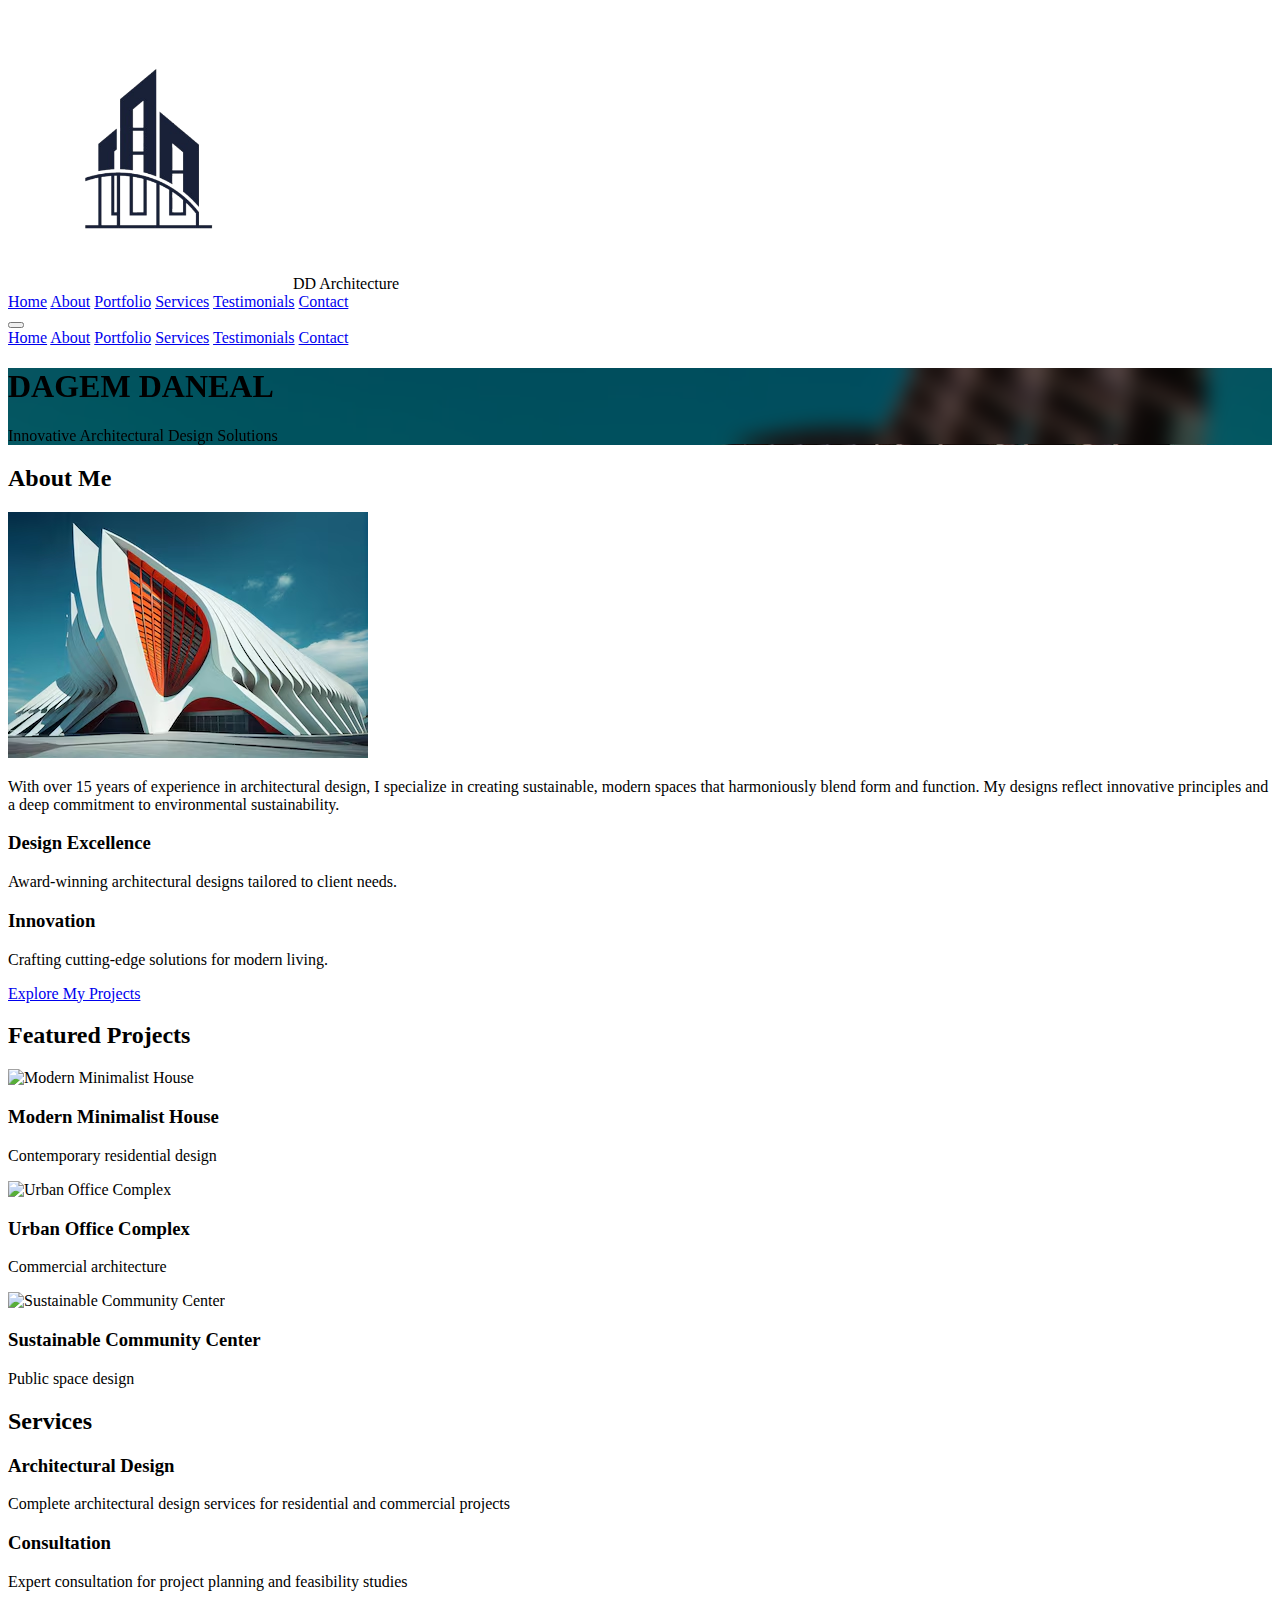
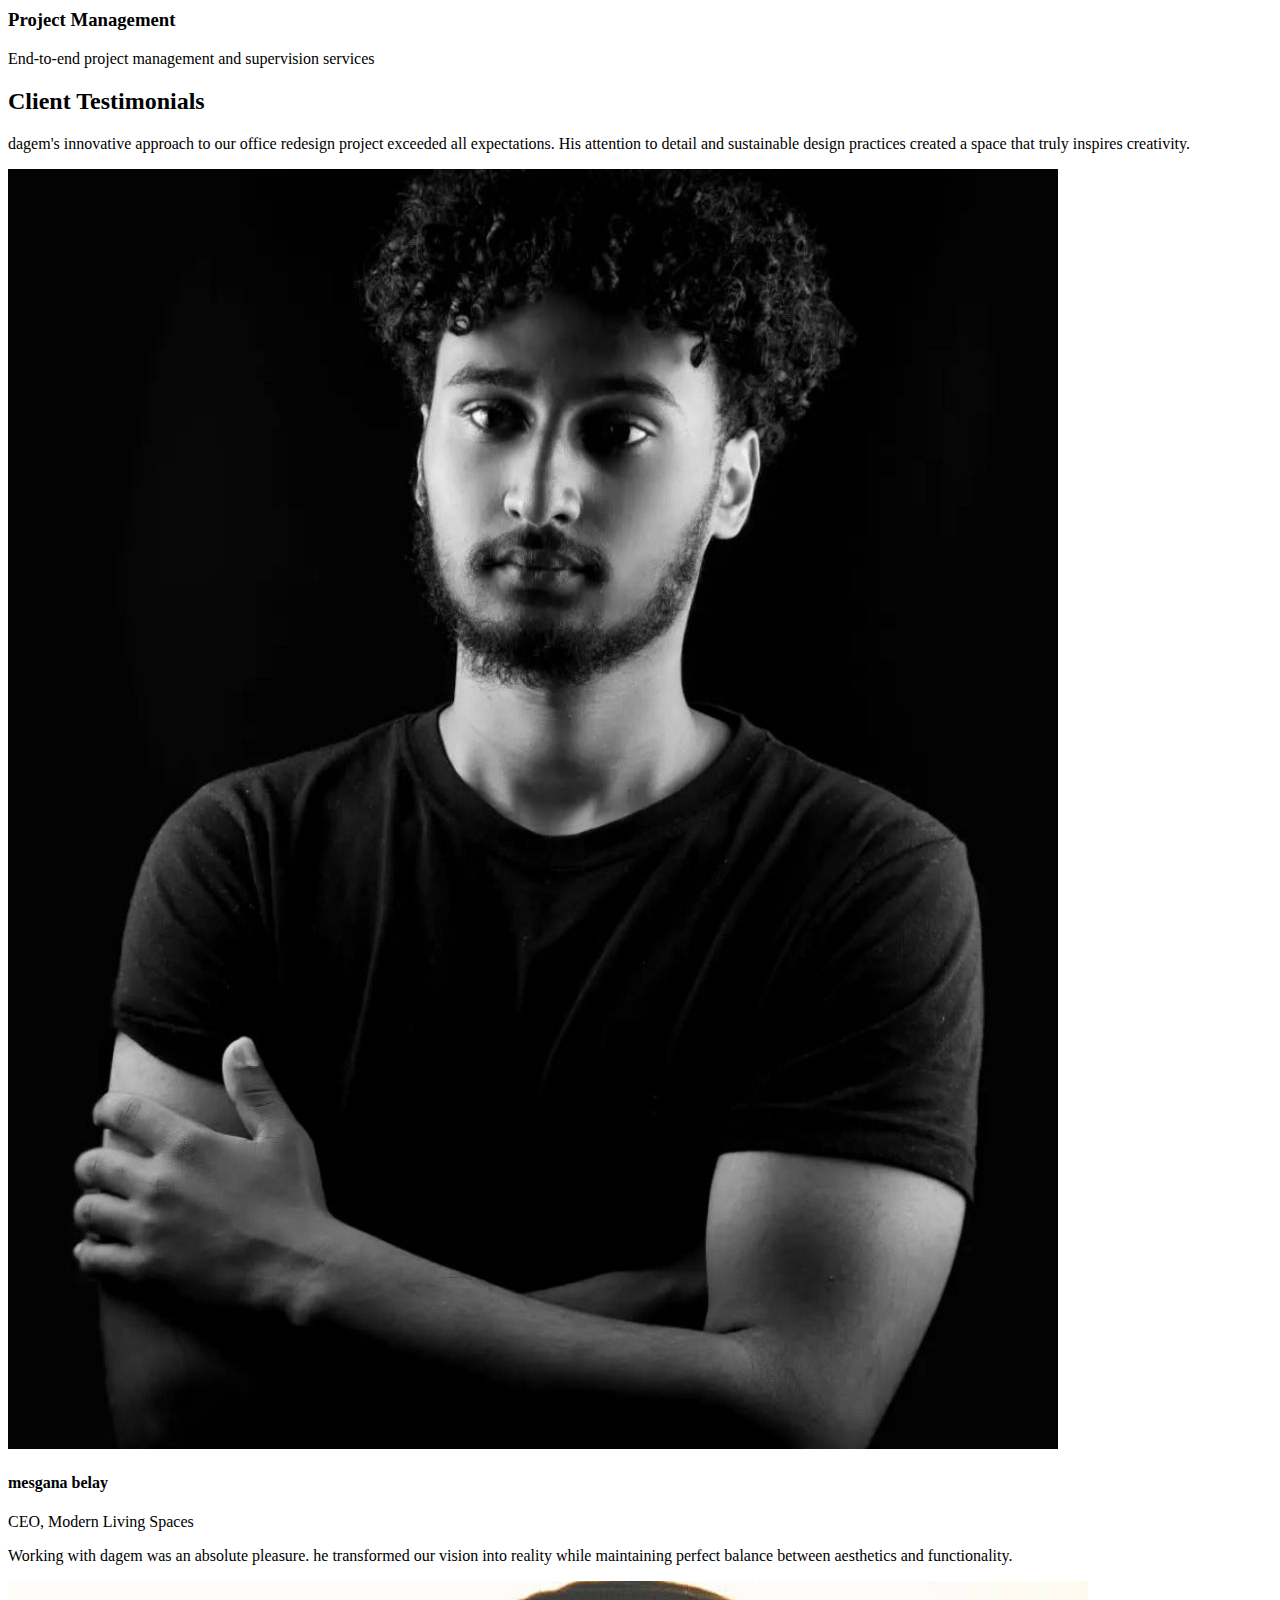
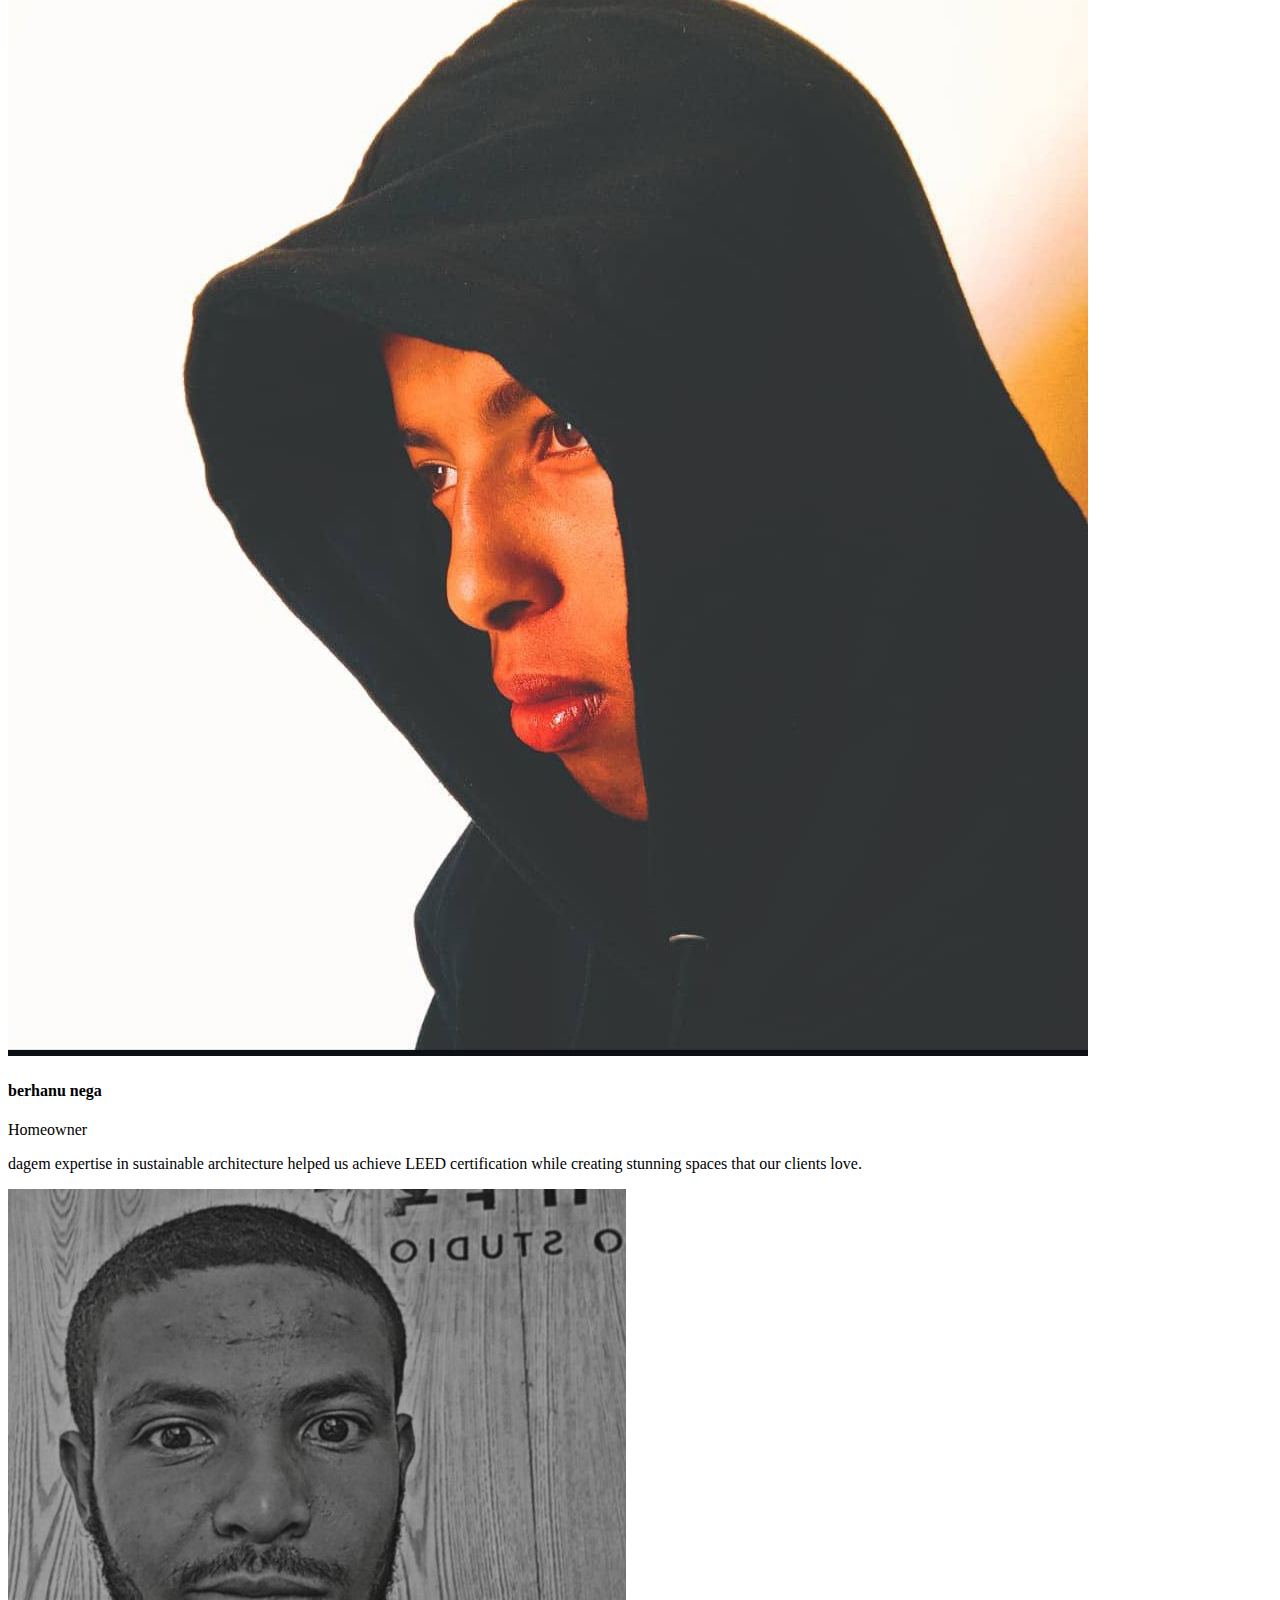
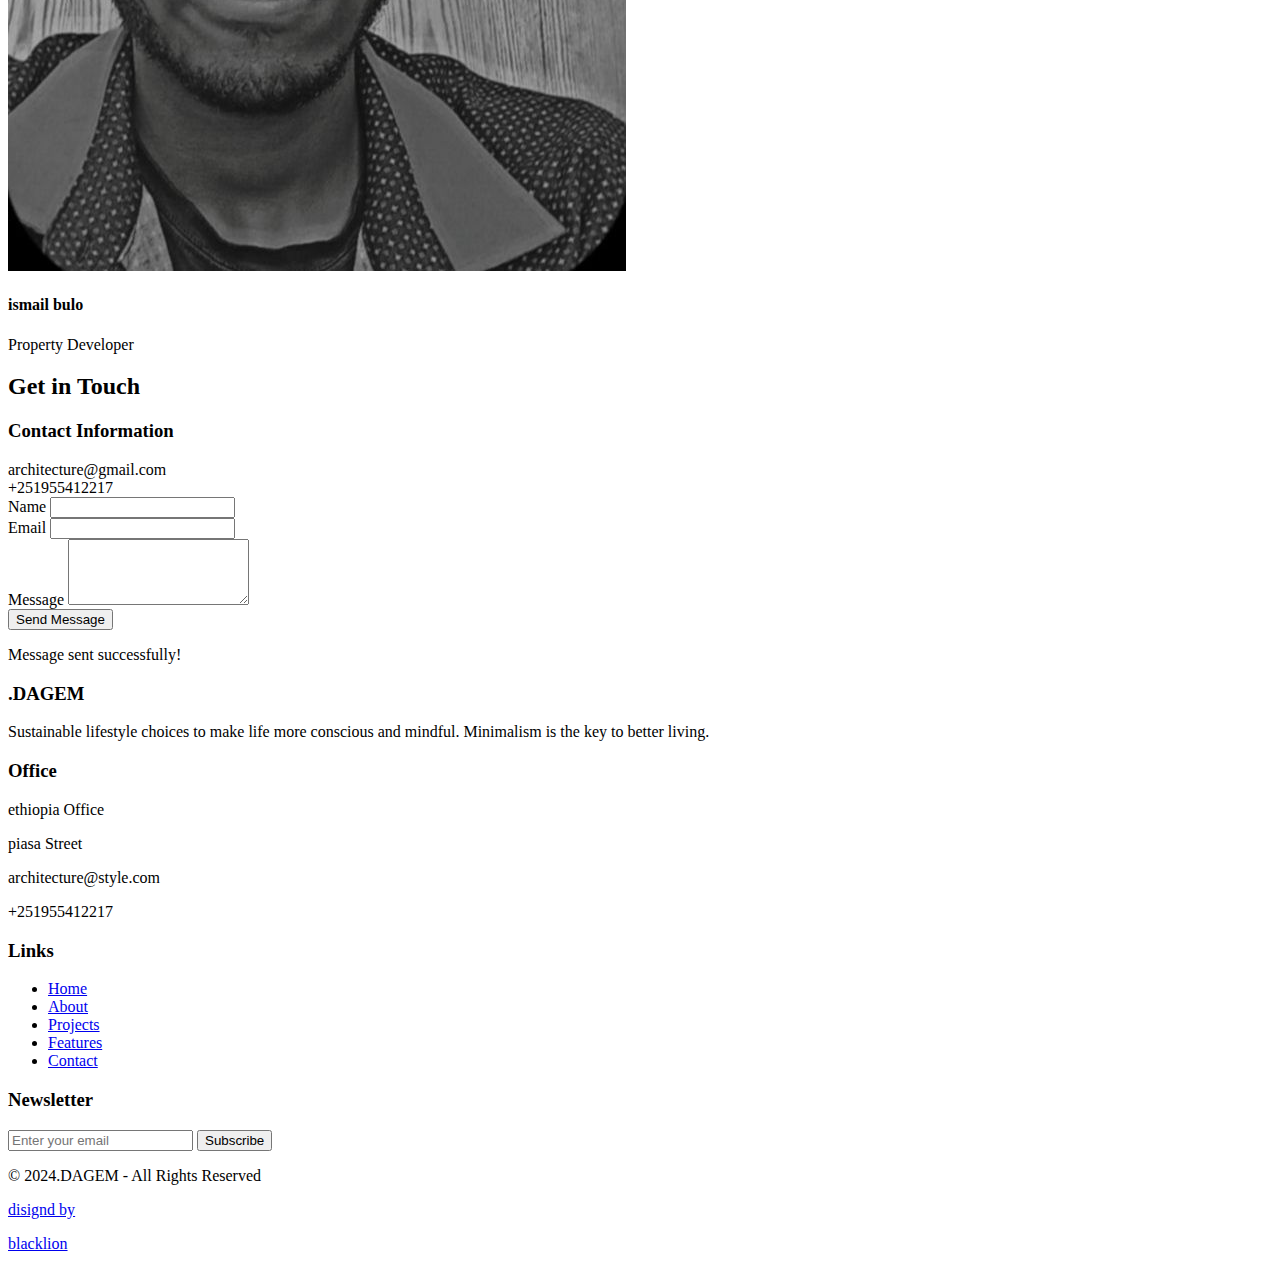
==== index.html @ 6b324851 "Update index.html" ====
<!DOCTYPE html>
<html lang="en">
<head>
    <meta charset="UTF-8">
    <meta name="viewport" content="width=device-width, initial-scale=1.0">
    <title>DAGEM DANEAL- Innovative Architectural Design Solutions</title>
    <meta name="description" content="Award-winning architect DAGEM DANEAL specializes in sustainable, modern architectural designs. Explore our portfolio of residential and commercial projects.">
    <meta name="keywords" content="architecture, architectural design, sustainable architecture, modern design, residential architecture, commercial architecture">
    <meta property="og:title" content="DAGEM DANEAL Architecture">
    <meta property="og:description" content="Innovative architectural design solutions for modern living and working spaces.">
    <meta property="og:type" content="website">
    <link href="https://unpkg.com/tailwindcss@^2/dist/tailwind.min.css" rel="stylesheet">
    <script src="https://unpkg.com/lucide@latest"></script>
       <style>
        html {
            scroll-behavior: smooth;
        }
        .navbar {
            transition: background-color 0.3s ease;
        }
        .navbar.scrolled {
            background-color: white;
            box-shadow: 0 2px 4px rgba(0, 0, 0, 0.1);
        }
        .hero-overlay {
            background: rgba(0, 0, 0, 0.5);
            backdrop-filter: blur(10px);
        }
    </style>
</head>
<body>
    <!-- Navigation -->
    <nav class="navbar fixed w-full z-50 bg-gray-900 text-white transition-all">
        <div class="max-w-7xl mx-auto px-4 sm:px-6 lg:px-8 flex justify-between items-center h-16">
            <!-- Logo -->
            <div class="flex items-center space-x-2">
                <img src="./image/download.png" alt="Logo" class="h-12">
                <span class="text-xl font-bold">DD Architecture</span>
            </div>
            <!-- Desktop Navigation -->
            <div class="hidden md:flex space-x-6">
                <a href="#home" class="hover:text-blue-400">Home</a>
                <a href="#about" class="hover:text-blue-400">About</a>
                <a href="#portfolio" class="hover:text-blue-400">Portfolio</a>
                <a href="#services" class="hover:text-blue-400">Services</a>
                <a href="#testimonials" class="hover:text-blue-400">Testimonials</a>
                <a href="#contact" class="hover:text-blue-400">Contact</a>
            </div>
            <!-- Mobile Menu Button -->
            <button id="mobile-menu-button" class="md:hidden">
                <i data-lucide="menu" class="w-6 h-6"></i>
            </button>
        </div>
        <!-- Mobile Menu -->
        <div id="mobile-menu" class="hidden md:hidden bg-gray-900 text-white space-y-4">
            <a href="#home" class="block px-4 py-2 hover:bg-gray-700">Home</a>
            <a href="#about" class="block px-4 py-2 hover:bg-gray-700">About</a>
            <a href="#portfolio" class="block px-4 py-2 hover:bg-gray-700">Portfolio</a>
            <a href="#services" class="block px-4 py-2 hover:bg-gray-700">Services</a>
            <a href="#testimonials" class="block px-4 py-2 hover:bg-gray-700">Testimonials</a>
            <a href="#contact" class="block px-4 py-2 hover:bg-gray-700">Contact</a>
        </div>
    </nav>

    <!-- Hero Section -->
    <header id="home" class="h-screen bg-cover bg-center flex items-center justify-center" style="background-image: url('./image/1.jpg')">
        <div class="hero-overlay text-white p-8 rounded-lg">
            <h1 class="text-5xl font-bold mb-4">DAGEM DANEAL</h1>
            <p class="text-xl">Innovative Architectural Design Solutions</p>
        </div>
    </header>

    <!-- About Section -->
<section id="about" class="py-20 px-4 md:px-8 bg-gradient-to-r from-indigo-50 via-blue-50 to-white">
    <div class="max-w-6xl mx-auto">
      <h2 class="text-4xl font-extrabold text-gray-800 mb-12 text-center">About Me</h2>
      <div class="grid md:grid-cols-2 gap-12 items-center">
        <!-- Image with Animation -->
        <img 
          src="./image/img.avif" 
          alt="Architect portrait" 
          class="rounded-lg shadow-lg transform transition duration-500 hover:scale-105">
        <!-- Text Content -->
        <div class="space-y-6">
          <p class="text-lg text-gray-700 leading-relaxed">
            With over <span class="font-bold text-blue-600">15 years of experience</span> in architectural design, I specialize in creating <span class="italic">sustainable</span>, modern spaces that harmoniously blend form and function. My designs reflect innovative principles and a deep commitment to environmental sustainability.
          </p>
          <div class="grid grid-cols-2 gap-6">
            <!-- Feature Card 1 -->
            <div class="p-6 bg-white rounded-lg shadow-lg transform transition duration-500 hover:shadow-2xl">
              <i data-lucide="pen-tool" class="w-8 h-8 text-blue-600 mb-3"></i>
              <h3 class="text-lg font-semibold text-gray-800">Design Excellence</h3>
              <p class="text-sm text-gray-600 mt-2">Award-winning architectural designs tailored to client needs.</p>
            </div>
            <!-- Feature Card 2 -->
            <div class="p-6 bg-white rounded-lg shadow-lg transform transition duration-500 hover:shadow-2xl">
              <i data-lucide="compass" class="w-8 h-8 text-blue-600 mb-3"></i>
              <h3 class="text-lg font-semibold text-gray-800">Innovation</h3>
              <p class="text-sm text-gray-600 mt-2">Crafting cutting-edge solutions for modern living.</p>
            </div>
          </div>
          <!-- Call-to-action -->
          <a href="#portfolio" class="mt-6 inline-block bg-blue-600 text-white px-6 py-3 rounded-full shadow-lg hover:bg-blue-700 hover:shadow-xl transition">
            Explore My Projects
          </a>
        </div>
      </div>
    </div>
  </section>
  
    <!-- Portfolio Section -->
    <section id="portfolio" class="py-20 px-4 md:px-8">
        <div class="max-w-6xl mx-auto">
            <h2 class="text-4xl font-bold mb-12 text-center">Featured Projects</h2>
            <div class="grid md:grid-cols-2 lg:grid-cols-3 gap-8">
                <div class="project-card relative overflow-hidden rounded-lg shadow-lg">
                    <img src="https://images.unsplash.com/photo-1600585154340-be6161a56a0c?ixlib=rb-1.2.1&auto=format&fit=crop&w=1350&q=80"
                        alt="Modern Minimalist House" class="w-full h-64 object-cover">
                    <div class="absolute inset-0 bg-gradient-to-t from-black/70 to-transparent flex items-end">
                        <div class="p-6 text-white">
                            <h3 class="text-xl font-semibold mb-2">Modern Minimalist House</h3>
                            <p class="text-sm">Contemporary residential design</p>
                        </div>
                    </div>
                </div>
                <div class="project-card relative overflow-hidden rounded-lg shadow-lg">
                    <img src="https://images.unsplash.com/photo-1577495508048-b635879837f1?ixlib=rb-1.2.1&auto=format&fit=crop&w=1350&q=80"
                        alt="Urban Office Complex" class="w-full h-64 object-cover">
                    <div class="absolute inset-0 bg-gradient-to-t from-black/70 to-transparent flex items-end">
                        <div class="p-6 text-white">
                            <h3 class="text-xl font-semibold mb-2">Urban Office Complex</h3>
                            <p class="text-sm">Commercial architecture</p>
                        </div>
                    </div>
                </div>
                <div class="project-card relative overflow-hidden rounded-lg shadow-lg">
                    <img src="https://images.unsplash.com/photo-1600607687939-ce8a6c25118c?ixlib=rb-1.2.1&auto=format&fit=crop&w=1350&q=80"
                        alt="Sustainable Community Center" class="w-full h-64 object-cover">
                    <div class="absolute inset-0 bg-gradient-to-t from-black/70 to-transparent flex items-end">
                        <div class="p-6 text-white">
                            <h3 class="text-xl font-semibold mb-2">Sustainable Community Center</h3>
                            <p class="text-sm">Public space design</p>
                        </div>
                    </div>
                </div>
            </div>
        </div>
    </section>

    <!-- Services Section -->
    <section id="services" class="py-20 px-4 md:px-8 bg-gray-50">
        <div class="max-w-6xl mx-auto">
            <h2 class="text-4xl font-bold mb-12 text-center">Services</h2>
            <div class="grid md:grid-cols-3 gap-8">
                <div class="p-6 bg-white rounded-lg shadow-lg text-center hover:shadow-xl transition-shadow">
                    <i data-lucide="building-2" class="w-12 h-12 mx-auto text-blue-600 mb-4"></i>
                    <h3 class="text-xl font-semibold mb-3">Architectural Design</h3>
                    <p class="text-gray-600">Complete architectural design services for residential and commercial projects</p>
                </div>
                <div class="p-6 bg-white rounded-lg shadow-lg text-center hover:shadow-xl transition-shadow">
                    <i data-lucide="users" class="w-12 h-12 mx-auto text-blue-600 mb-4"></i>
                    <h3 class="text-xl font-semibold mb-3">Consultation</h3>
                    <p class="text-gray-600">Expert consultation for project planning and feasibility studies</p>
                </div>
                <div class="p-6 bg-white rounded-lg shadow-lg text-center hover:shadow-xl transition-shadow">
                    <i data-lucide="message-square" class="w-12 h-12 mx-auto text-blue-600 mb-4"></i>
                    <h3 class="text-xl font-semibold mb-3">Project Management</h3>
                    <p class="text-gray-600">End-to-end project management and supervision services</p>
                </div>
            </div>
        </div>
    </section>

    <!-- Testimonials Section -->
    <section id="testimonials" class="py-20 px-4 md:px-8">
        <div class="max-w-6xl mx-auto">
            <h2 class="text-4xl font-bold mb-12 text-center">Client Testimonials</h2>
            <div class="grid md:grid-cols-3 gap-8">
                <div class="bg-white p-6 rounded-lg shadow-lg">
                    <i data-lucide="quote" class="w-10 h-10 text-blue-600 mb-4"></i>
                    <p class="text-gray-600 mb-6">dagem's innovative approach to our office redesign project exceeded all expectations. His attention to detail and sustainable design practices created a space that truly inspires creativity.</p>
                    <div class="flex items-center">
                        <img src="./image/mg (1).jpg"
                            alt="John Smith" class="w-12 h-12 rounded-full mr-4">
                        <div>
                            <h4 class="font-semibold">mesgana belay</h4>
                            <p class="text-sm text-gray-600">CEO, Modern Living Spaces</p>
                        </div>
                    </div>
                </div>
                <div class="bg-white p-6 rounded-lg shadow-lg">
                    <i data-lucide="quote" class="w-10 h-10 text-blue-600 mb-4"></i>
                    <p class="text-gray-600 mb-6">Working with dagem was an absolute pleasure. he transformed our vision into reality while maintaining perfect balance between aesthetics and functionality.</p>
                    <div class="flex items-center">
                        <img src="./image/mg (3).jpg"
                            alt="Emma Davis" class="w-12 h-12 rounded-full mr-4">
                        <div>
                            <h4 class="font-semibold">berhanu nega</h4>
                            <p class="text-sm text-gray-600">Homeowner</p>
                        </div>
                    </div>
                </div>
                <div class="bg-white p-6 rounded-lg shadow-lg">
                    <i data-lucide="quote" class="w-10 h-10 text-blue-600 mb-4"></i>
                    <p class="text-gray-600 mb-6">dagem expertise in sustainable architecture helped us achieve LEED certification while creating stunning spaces that our clients love.</p>
                    <div class="flex items-center">
                        <img src="./image/mg (2).jpg"
                            alt="Michael Chen" class="w-12 h-12 rounded-full mr-4">
                        <div>
                            <h4 class="font-semibold">ismail bulo</h4>
                            <p class="text-sm text-gray-600">Property Developer</p>
                        </div>
                    </div>
                </div>
            </div>
        </div>
    </section>

    <!-- Contact Section -->
    <section id="contact" class="py-20 px-4 md:px-8 bg-gray-50">
        <div class="max-w-4xl mx-auto">
            <h2 class="text-4xl font-bold mb-12 text-center">Get in Touch</h2>
            <div class="grid md:grid-cols-2 gap-12">
                <div>
                    <h3 class="text-2xl font-semibold mb-6">Contact Information</h3>
                    <div class="space-y-4">
                        <div class="flex items-center">
                            <i data-lucide="mail" class="w-6 h-6 text-blue-600 mr-3"></i>
                            <span>architecture@gmail.com</span>
                        </div>
                        <div class="flex items-center">
                            <i data-lucide="phone" class="w-6 h-6 text-blue-600 mr-3"></i>
                            <span>+251955412217</span>
                        </div>
                        <div class="flex space-x-4 mt-6">
                            <a href="#" class="text-gray-600 hover:text-blue-600">
                                <i data-lucide="linkedin" class="w-6 h-6"></i>
                            </a>
                            <a href="#" class="text-gray-600 hover:text-blue-600">
                                <i data-lucide="telegram" class="w-6 h-6"></i>
                            </a>
                        </div>
                    </div>
                </div>
                <form id="contact-form" class="space-y-4">
                    <input type="hidden" name="access_key" value="ba5790bf-739e-46af-9cb9-a9069d00c901">
                    <input type="checkbox" name="botcheck" class="hidden" style="display: none;">
                    <div>
                        <label class="block text-sm font-medium text-gray-700 mb-1">Name</label>
                        <input type="text" name="name" required class="w-full px-4 py-2 border rounded-lg focus:ring-2 focus:ring-blue-500 focus:border-transparent">
                    </div>
                    <div>
                        <label class="block text-sm font-medium text-gray-700 mb-1">Email</label>
                        <input type="email" name="email" required class="w-full px-4 py-2 border rounded-lg focus:ring-2 focus:ring-blue-500 focus:border-transparent">
                    </div>
                    <div>
                        <label class="block text-sm font-medium text-gray-700 mb-1">Message</label>
                        <textarea name="message" rows="4" required class="w-full px-4 py-2 border rounded-lg focus:ring-2 focus:ring-blue-500 focus:border-transparent"></textarea>
                    </div>
                    <button type="submit" class="w-full bg-blue-600 text-white py-2 px-6 rounded-lg hover:bg-blue-700 transition-colors">
                        Send Message
                    </button>
                    <p id="success-message" class="hidden text-green-600 text-center mt-4">Message sent successfully!</p>
                </form>
            </div>
        </section>
    
        <script>
            document.getElementById('contact-form').addEventListener('submit', async function(event) {
                event.preventDefault();
    
                const form = event.target;
                const formData = new FormData(form);
    
                try {
                    const response = await fetch('https://api.web3forms.com/submit', {
                        method: 'POST',
                        body: formData
                    });
    
                    if (response.ok) {
                        document.getElementById('success-message').classList.remove('hidden');
                        form.reset();
                    } else {
                        console.error('Error submitting form');
                    }
                } catch (error) {
                    console.error('Error:', error);
                }
            });
    
            document.getElementById('mobile-menu-button').addEventListener('click', () => {
                const mobileMenu = document.getElementById('mobile-menu');
                mobileMenu.classList.toggle('hidden');
            });
        </script>
            </div>
        </div>
    </section>

    <!-- Footer -->
    <footer class="bg-gray-900 text-gray-300 py-8">
        <div class="max-w-7xl mx-auto px-4 sm:px-6 lg:px-8 text-center">
            <div class="grid grid-cols-1 md:grid-cols-4 gap-12">
                <!-- Column 1 - About -->
                <div class="space-y-4">
                    <h3 class="text-2xl font-bold mb-4">.DAGEM</h3>
                    <p class="text-gray-400 text-sm">
                        Sustainable lifestyle choices to make life more conscious and mindful. Minimalism is the key to better living.
                    </p>
                </div>

                <!-- Column 2 - Office -->
                <div class="space-y-4">
                    <h3 class="text-lg font-semibold mb-4">Office</h3>
                    <div class="space-y-2 text-gray-400 text-sm">
                        <p>ethiopia Office</p>
                        <p>piasa Street</p>
                        <p>architecture@style.com</p>
                        <p>+251955412217</p>
                    </div>
                </div>

                <!-- Column 3 - Links -->
                <div class="space-y-4">
                    <h3 class="text-lg font-semibold mb-4">Links</h3>
                    <ul class="space-y-2 text-gray-400 text-sm">
                        <li><a href="#home" class="footer-link">Home</a></li>
                        <li><a href="#about" class="footer-link">About</a></li>
                        <li><a href="#portfolio" class="footer-link">Projects</a></li>
                        <li><a href="#services" class="footer-link">Features</a></li>
                        <li><a href="#contact" class="footer-link">Contact</a></li>
                    </ul>
                </div>

                <!-- Column 4 - Newsletter -->
                <div class="space-y-4">
                    <h3 class="text-lg font-semibold mb-4">Newsletter</h3>
                    <form action="https://formspree.io/f/your-form-id" method="POST" class="space-y-4">
                        <input 
                            type="email" 
                            name="email"
                            placeholder="Enter your email" 
                            class="newsletter-input w-full px-4 py-2 rounded-lg focus:outline-none focus:ring-2 focus:ring-[#e94560]"
                            required
                        >
                        <button 
                            type="submit"
                            class="bg-[#e94560] text-white px-6 py-2 rounded-lg hover:bg-opacity-90 transition-colors w-full"
                        >
                            Subscribe
                        </button>
                    </form>
                    <div class="flex space-x-4 mt-6">
                        <a href="#" class="social-icon text-gray-400 hover:text-white">
                            <i data-lucide="facebook" class="w-6 h-6"></i>
                        </a>
                        <a href="#" class="social-icon text-gray-400 hover:text-white">
                            <i data-lucide="twitter" class="w-6 h-6"></i>
                        </a>
                        <a href="#" class="social-icon text-gray-400 hover:text-white">
                            <i data-lucide="instagram" class="w-6 h-6"></i>
                        </a>
                        <a href="#" class="social-icon text-gray-400 hover:text-white">
                            <i data-lucide="youtube" class="w-6 h-6"></i>
                        </a>
                    </div>
                </div>
            </div>
            
            <div class="border-t border-gray-800 mt-12 pt-8 text-center text-gray-400 text-sm">
                <p>© 2024.DAGEM - All Rights Reserved</p>
                <a href="@CodeAndCreate" class="footer-link"><p>disignd by</p>blacklion</a>
            </div>
        </div>
    </footer>


    <script>
        // Initialize Lucide icons
        lucide.createIcons();

        // Mobile menu toggle
        const mobileMenuButton = document.getElementById('mobile-menu-button');
        const mobileMenu = document.getElementById('mobile-menu');

        mobileMenuButton.addEventListener('click', () => {
            mobileMenu.classList.toggle('hidden');
        });

        // Navbar scroll effect
        const navbar = document.querySelector('.navbar');
        window.addEventListener('scroll', () => {
            if (window.scrollY > 50) {
                navbar.classList.add('scrolled');
                navbar.querySelectorAll('a').forEach(link => {
                    link.classList.remove('text-white');
                    link.classList.add('text-gray-700');
                });
            } else {
                navbar.classList.remove('scrolled');
                navbar.querySelectorAll('a').forEach(link => {
                    link.classList.add('text-white');
                    link.classList.remove('text-gray-700');
                });
            }
        });

        // Smooth scrolling for navigation links
        document.querySelectorAll('a[href^="#"]').forEach(anchor => {
            anchor.addEventListener('click', function (e) {
                e.preventDefault();
                const target = document.querySelector(this.getAttribute('href'));
                if (target) {
                    target.scrollIntoView({
                        behavior: 'smooth'
                    });
                    // Close mobile menu if open
                    mobileMenu.classList.add('hidden');
                }
            });
        });
    </script>
</body>
</html>
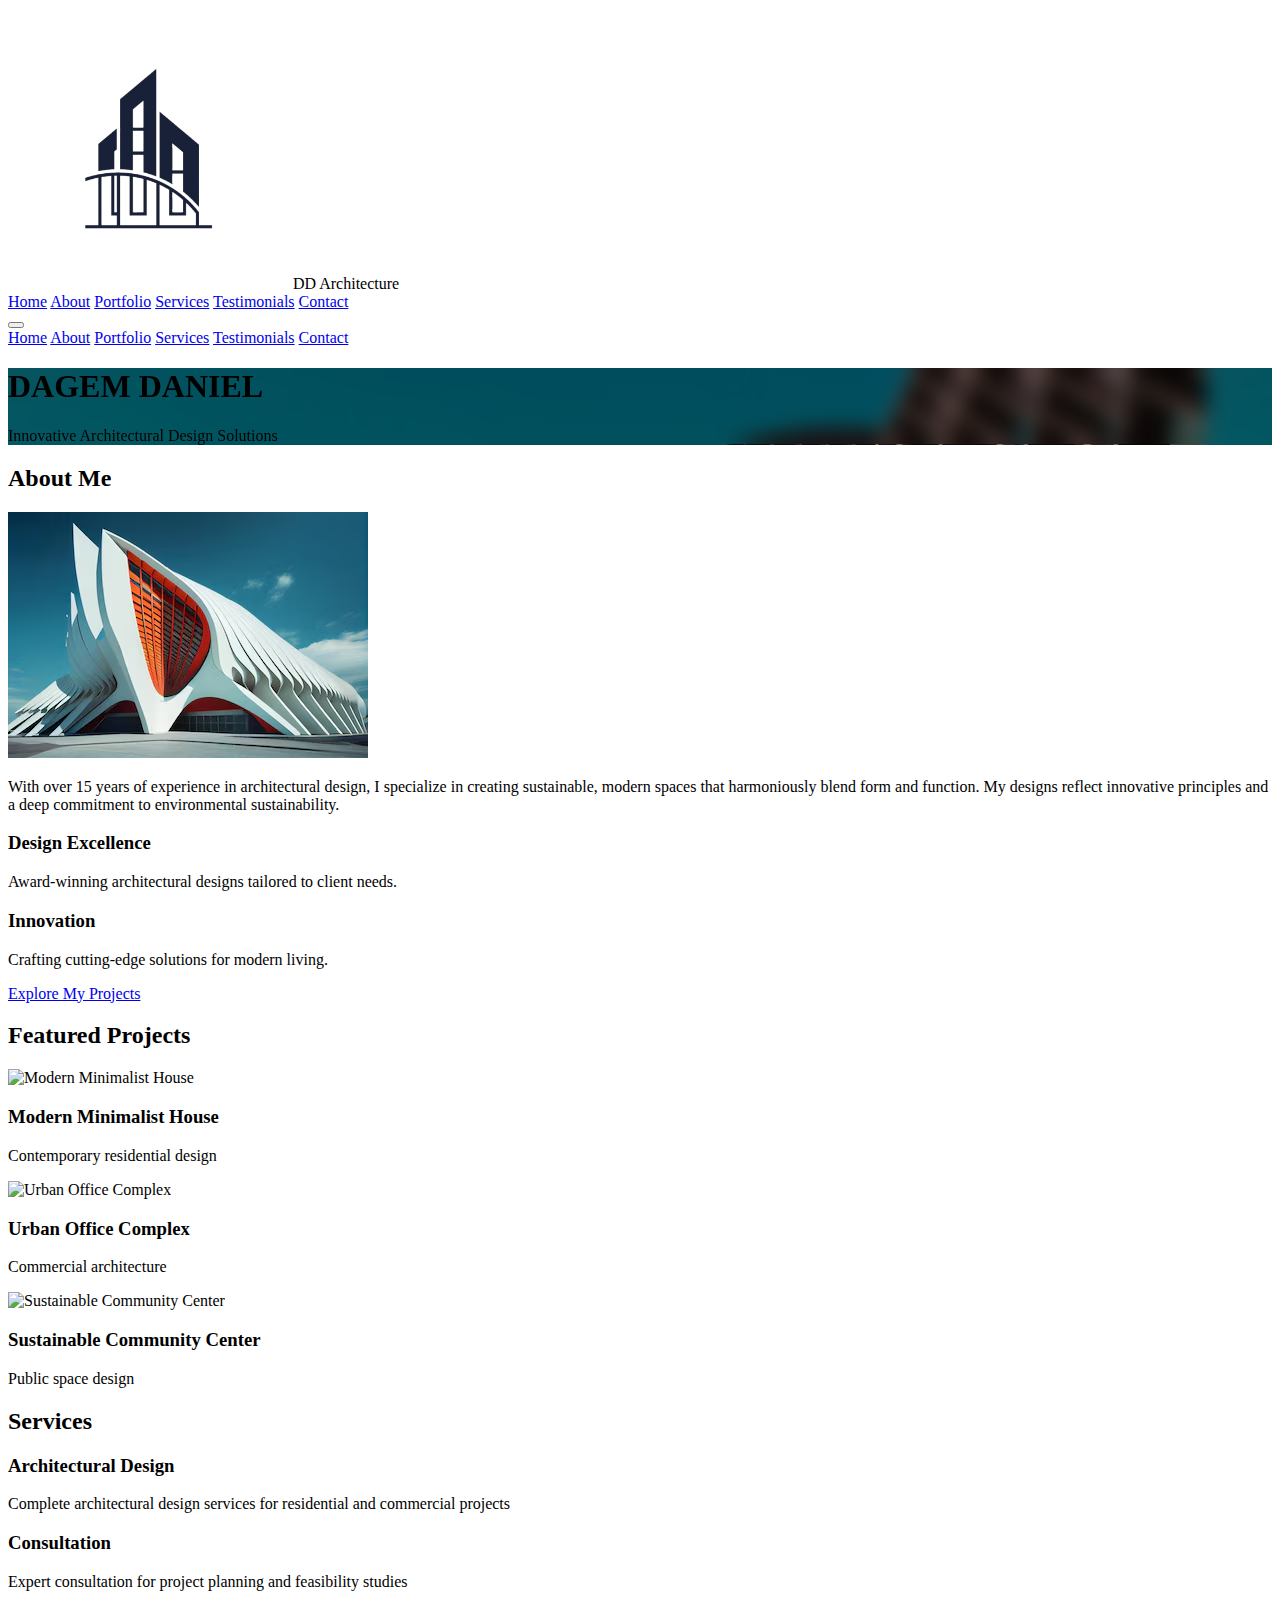
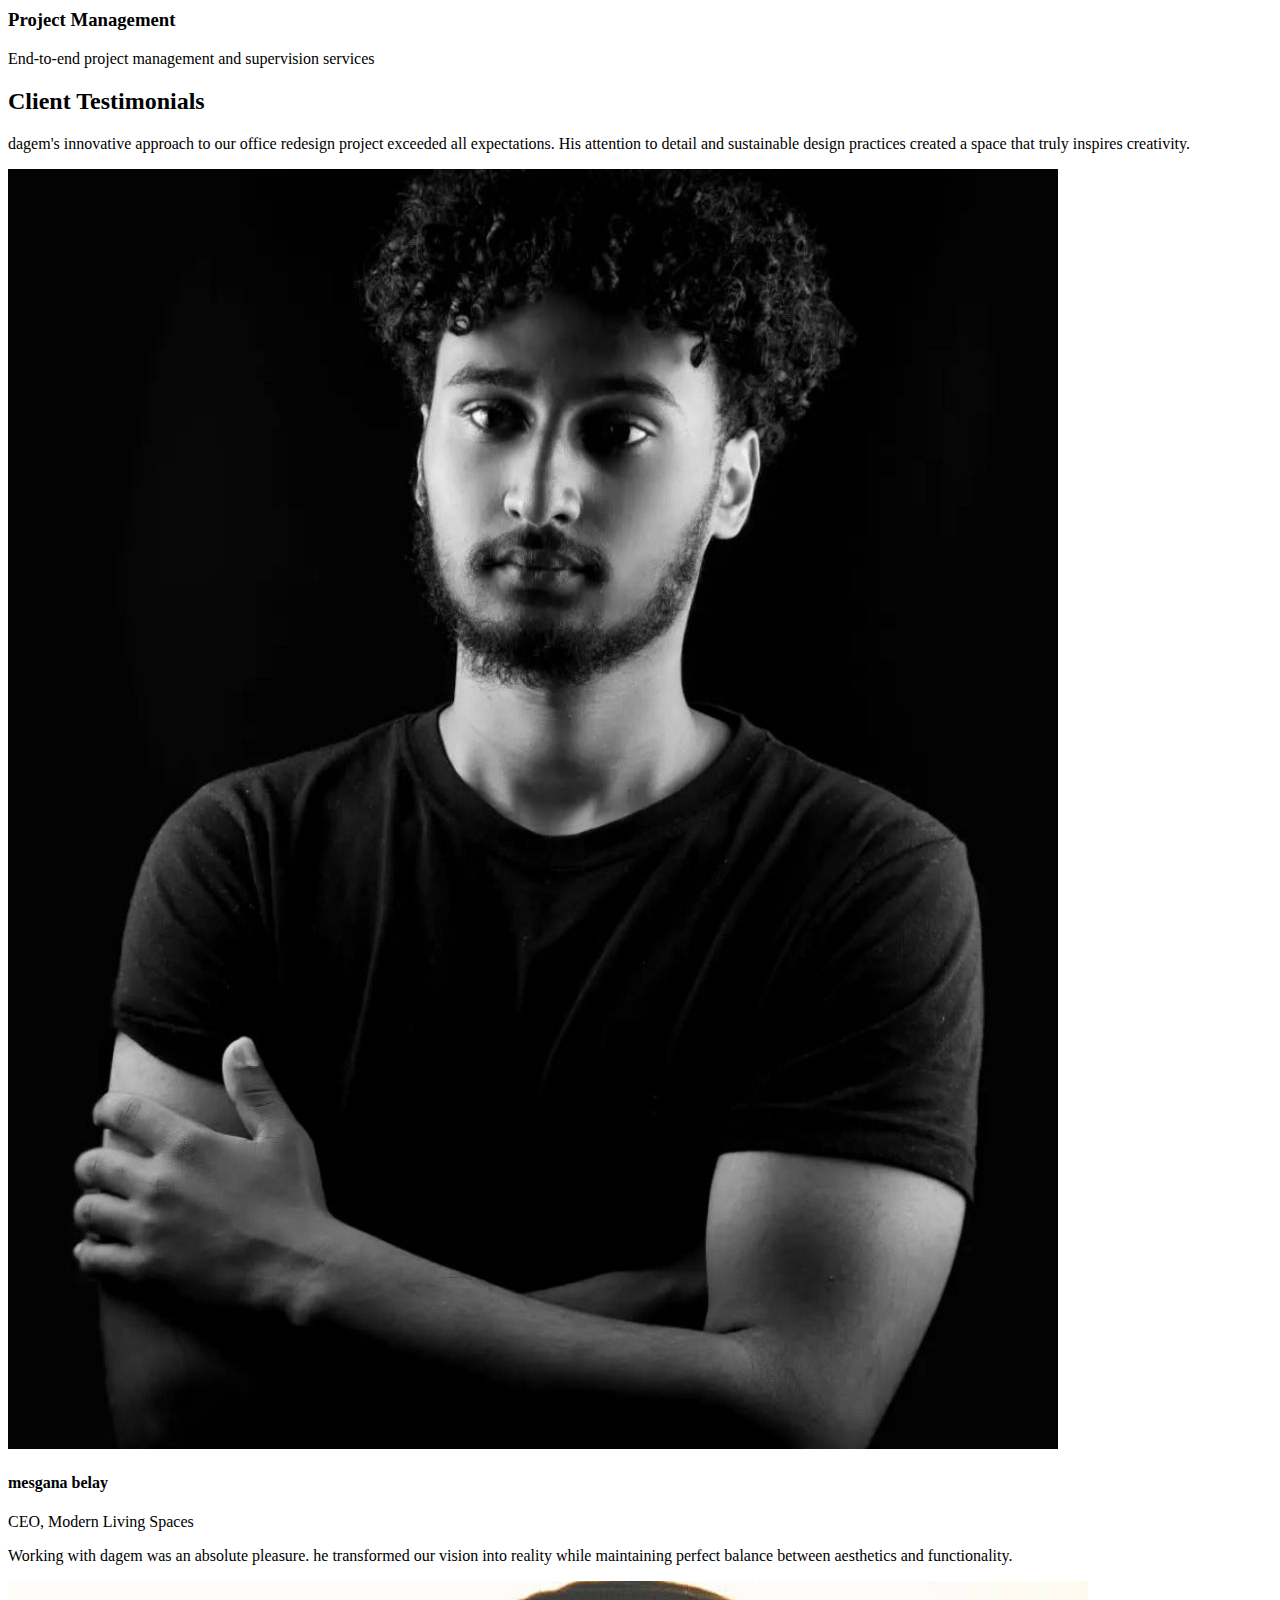
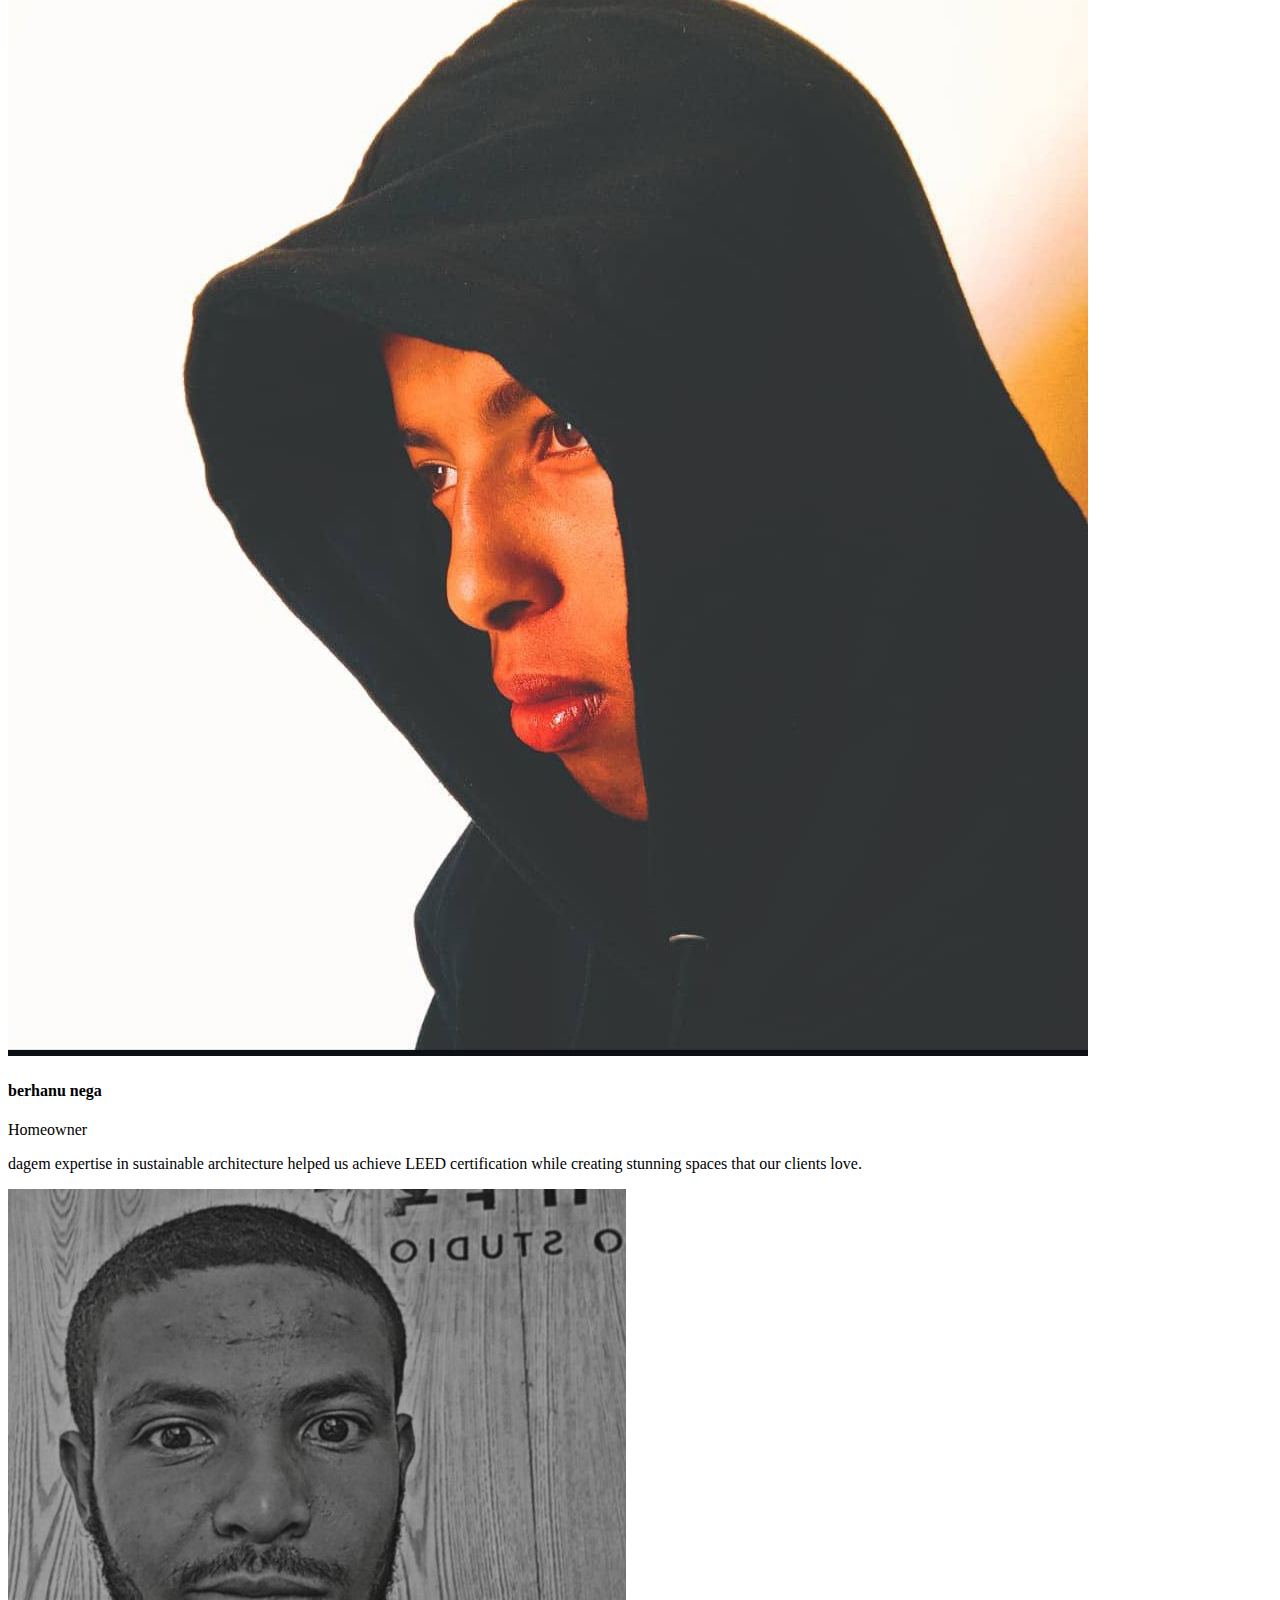
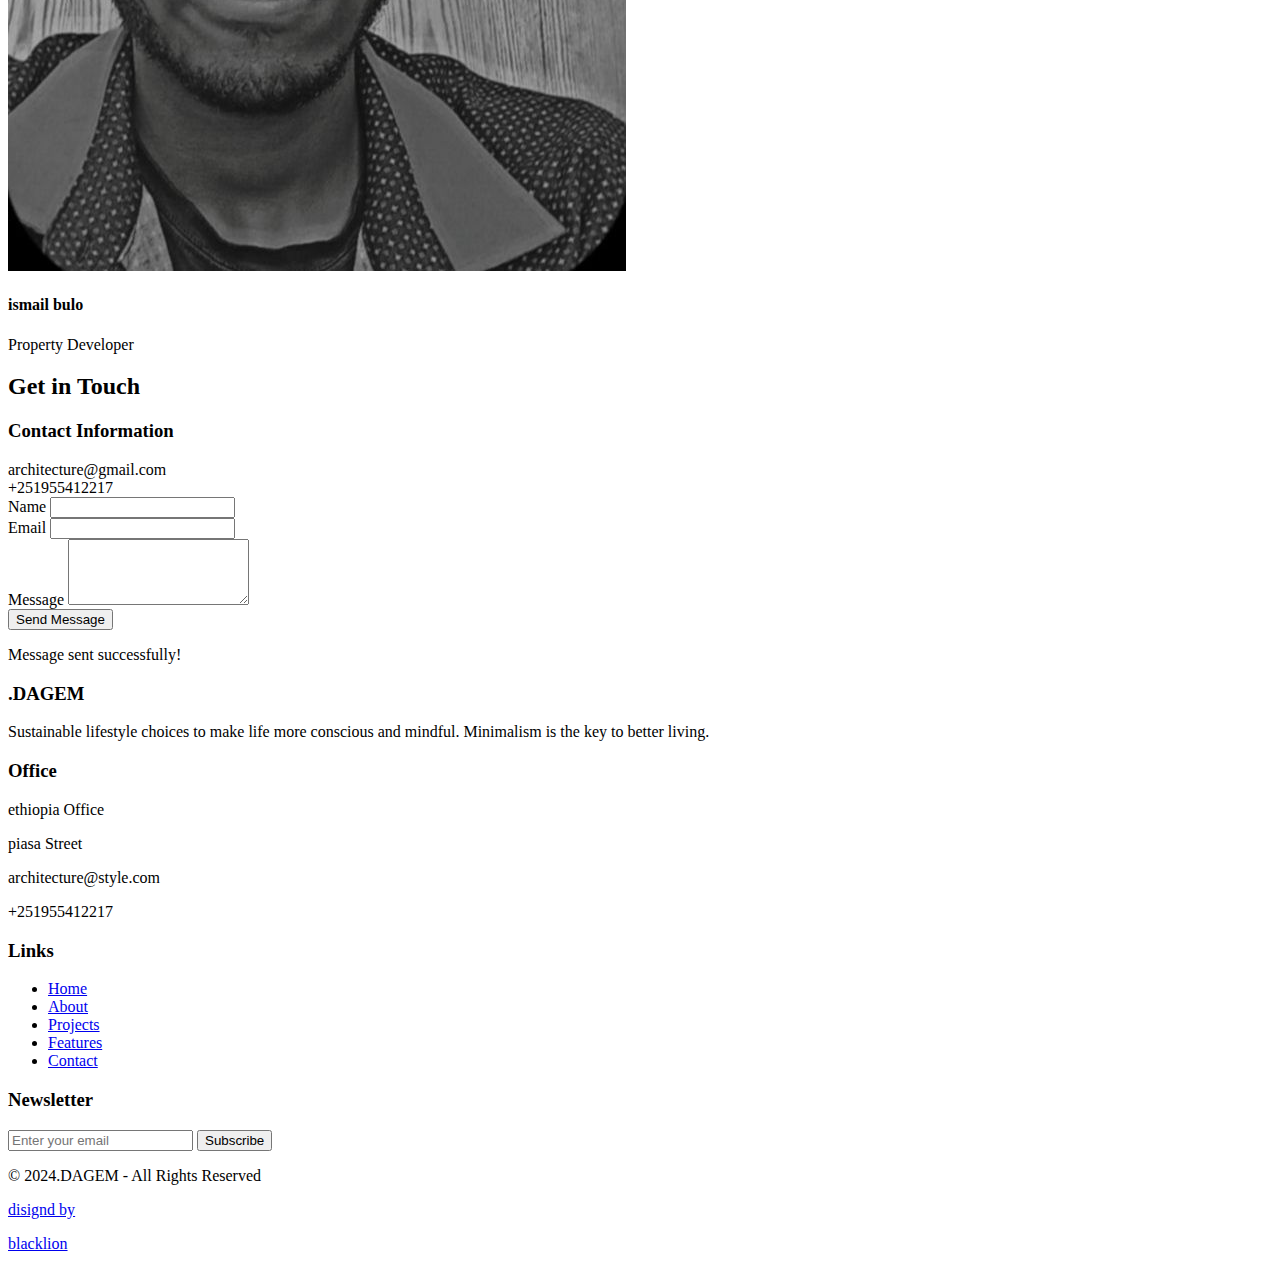
==== commit 7aca931b: "Update index.html" ====
--- a/index.html
+++ b/index.html
@@ -3,10 +3,10 @@
 <head>
     <meta charset="UTF-8">
     <meta name="viewport" content="width=device-width, initial-scale=1.0">
-    <title>DAGEM DANEAL- Innovative Architectural Design Solutions</title>
+    <title>DAGEM DANIEL- Innovative Architectural Design Solutions</title>
     <meta name="description" content="Award-winning architect DAGEM DANEAL specializes in sustainable, modern architectural designs. Explore our portfolio of residential and commercial projects.">
     <meta name="keywords" content="architecture, architectural design, sustainable architecture, modern design, residential architecture, commercial architecture">
-    <meta property="og:title" content="DAGEM DANEAL Architecture">
+    <meta property="og:title" content="DAGEM DANIEL Architecture">
     <meta property="og:description" content="Innovative architectural design solutions for modern living and working spaces.">
     <meta property="og:type" content="website">
     <link href="https://unpkg.com/tailwindcss@^2/dist/tailwind.min.css" rel="stylesheet">
@@ -65,7 +65,7 @@
     <!-- Hero Section -->
     <header id="home" class="h-screen bg-cover bg-center flex items-center justify-center" style="background-image: url('./image/1.jpg')">
         <div class="hero-overlay text-white p-8 rounded-lg">
-            <h1 class="text-5xl font-bold mb-4">DAGEM DANEAL</h1>
+            <h1 class="text-5xl font-bold mb-4">DAGEM DANIEL</h1>
             <p class="text-xl">Innovative Architectural Design Solutions</p>
         </div>
     </header>
@@ -243,7 +243,7 @@
                     </div>
                 </div>
                 <form id="contact-form" class="space-y-4">
-                    <input type="hidden" name="access_key" value="ba5790bf-739e-46af-9cb9-a9069d00c901">
+                    <input type="hidden" name="access_key" value="80b6f42e-bdc4-43a5-a11c-584aaacf6567">
                     <input type="checkbox" name="botcheck" class="hidden" style="display: none;">
                     <div>
                         <label class="block text-sm font-medium text-gray-700 mb-1">Name</label>
@@ -370,7 +370,7 @@
             
             <div class="border-t border-gray-800 mt-12 pt-8 text-center text-gray-400 text-sm">
                 <p>© 2024.DAGEM - All Rights Reserved</p>
-                <a href="@CodeAndCreate" class="footer-link"><p>disignd by</p>blacklion</a>
+                <a href="https://t.me/CodeAndCreate" class="footer-link"><p>disignd by</p>blacklion</a>
             </div>
         </div>
     </footer>
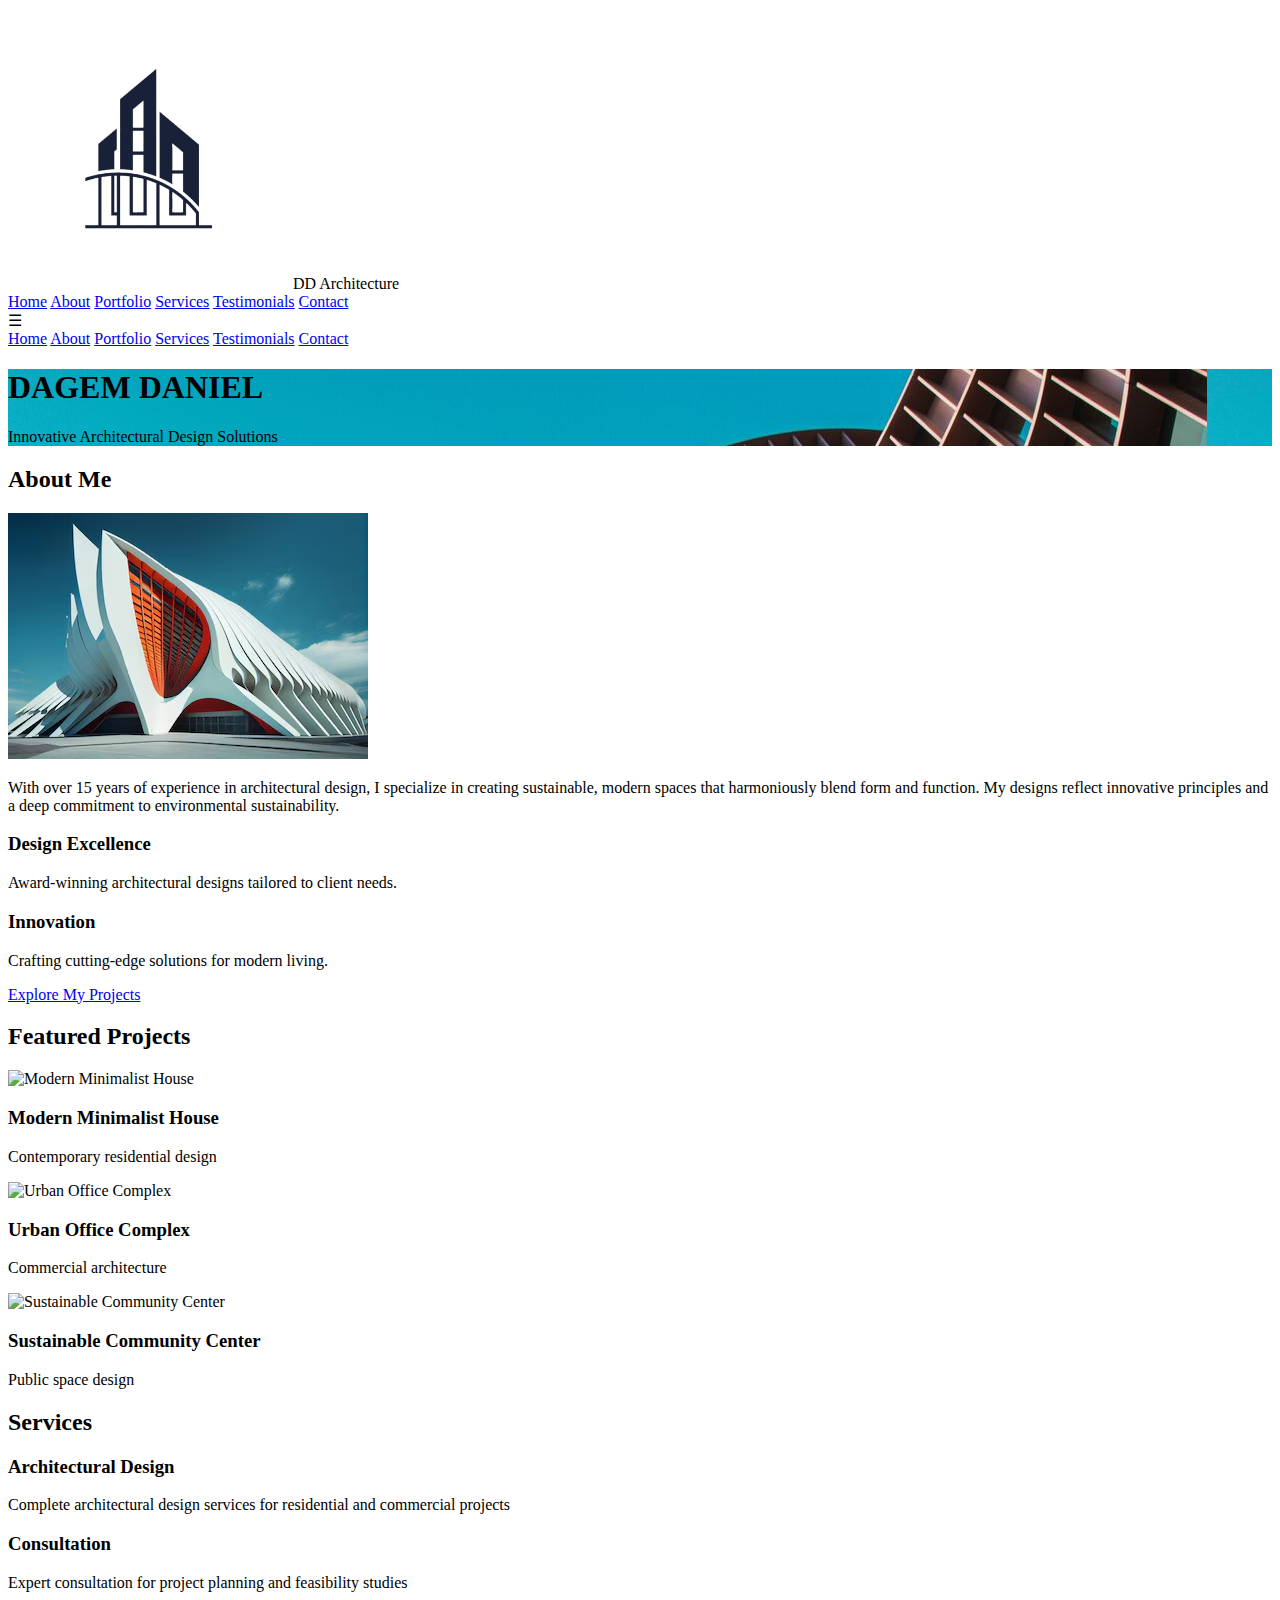
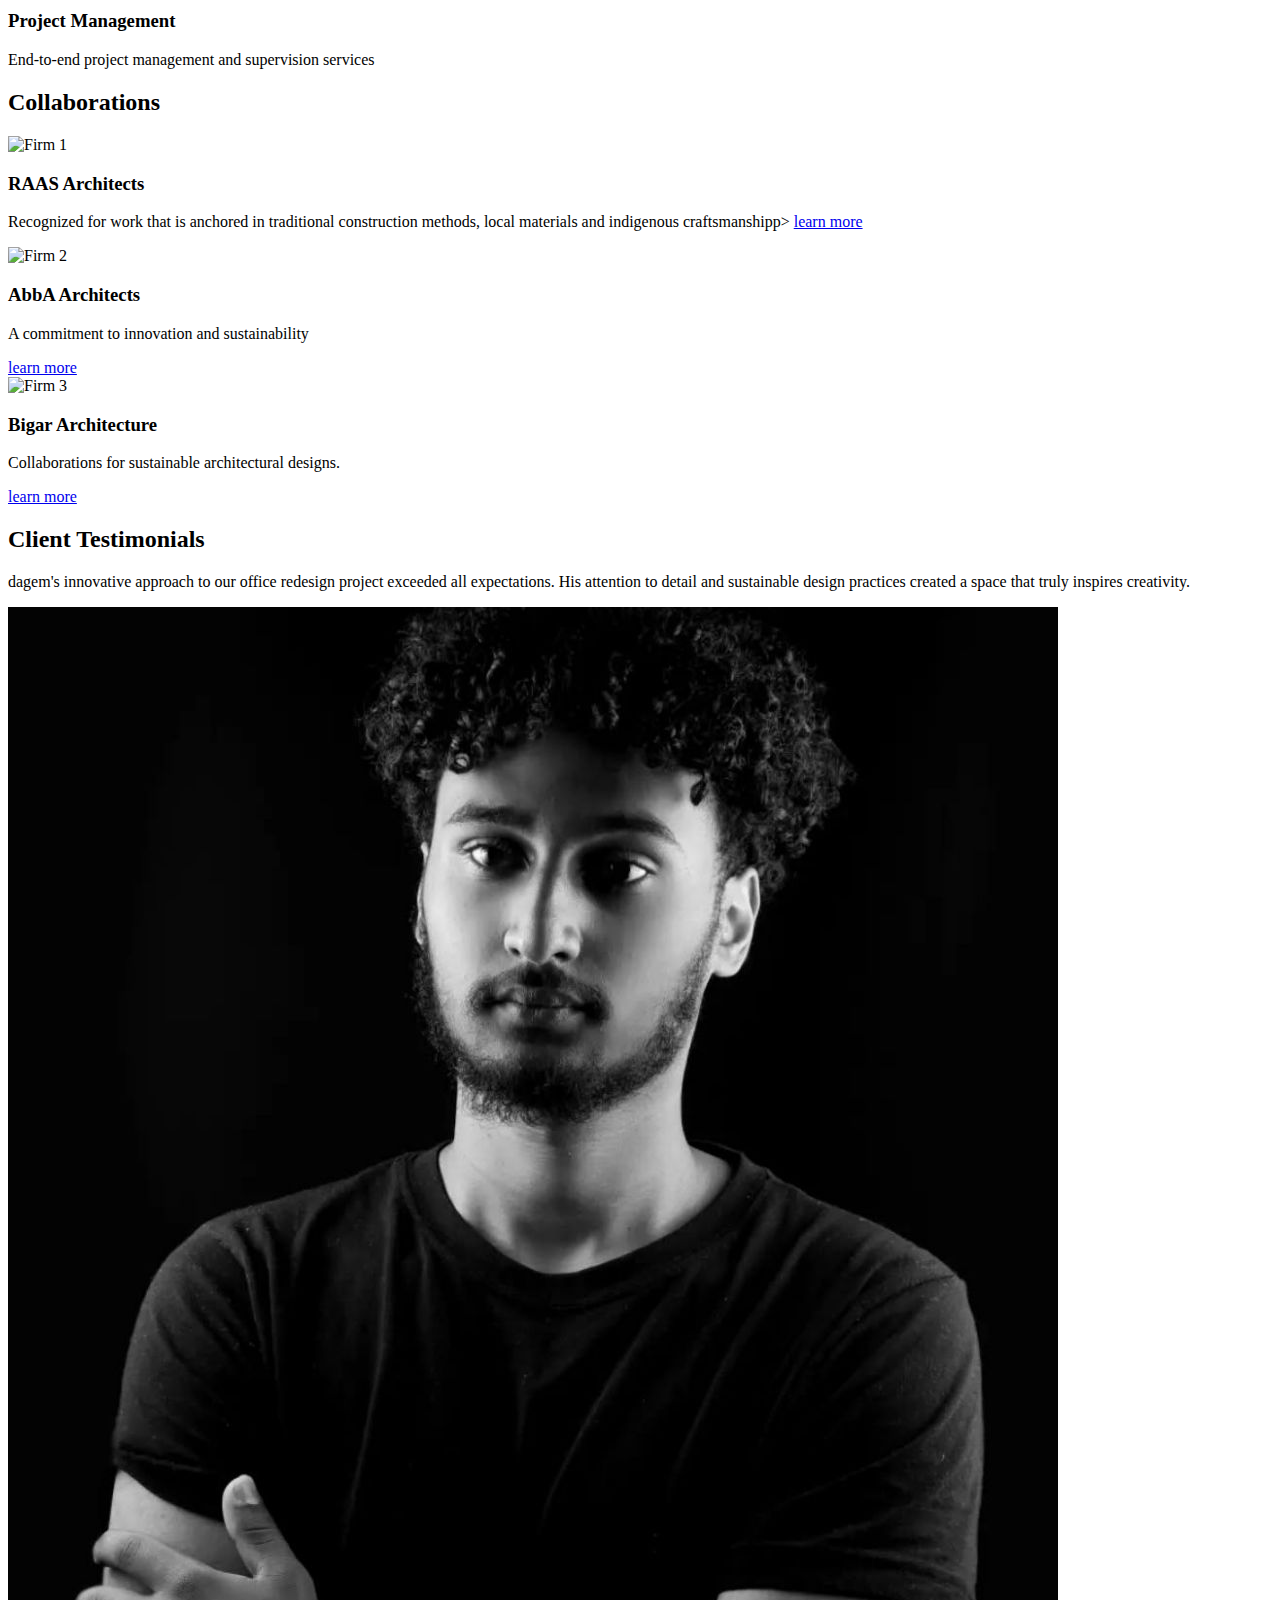
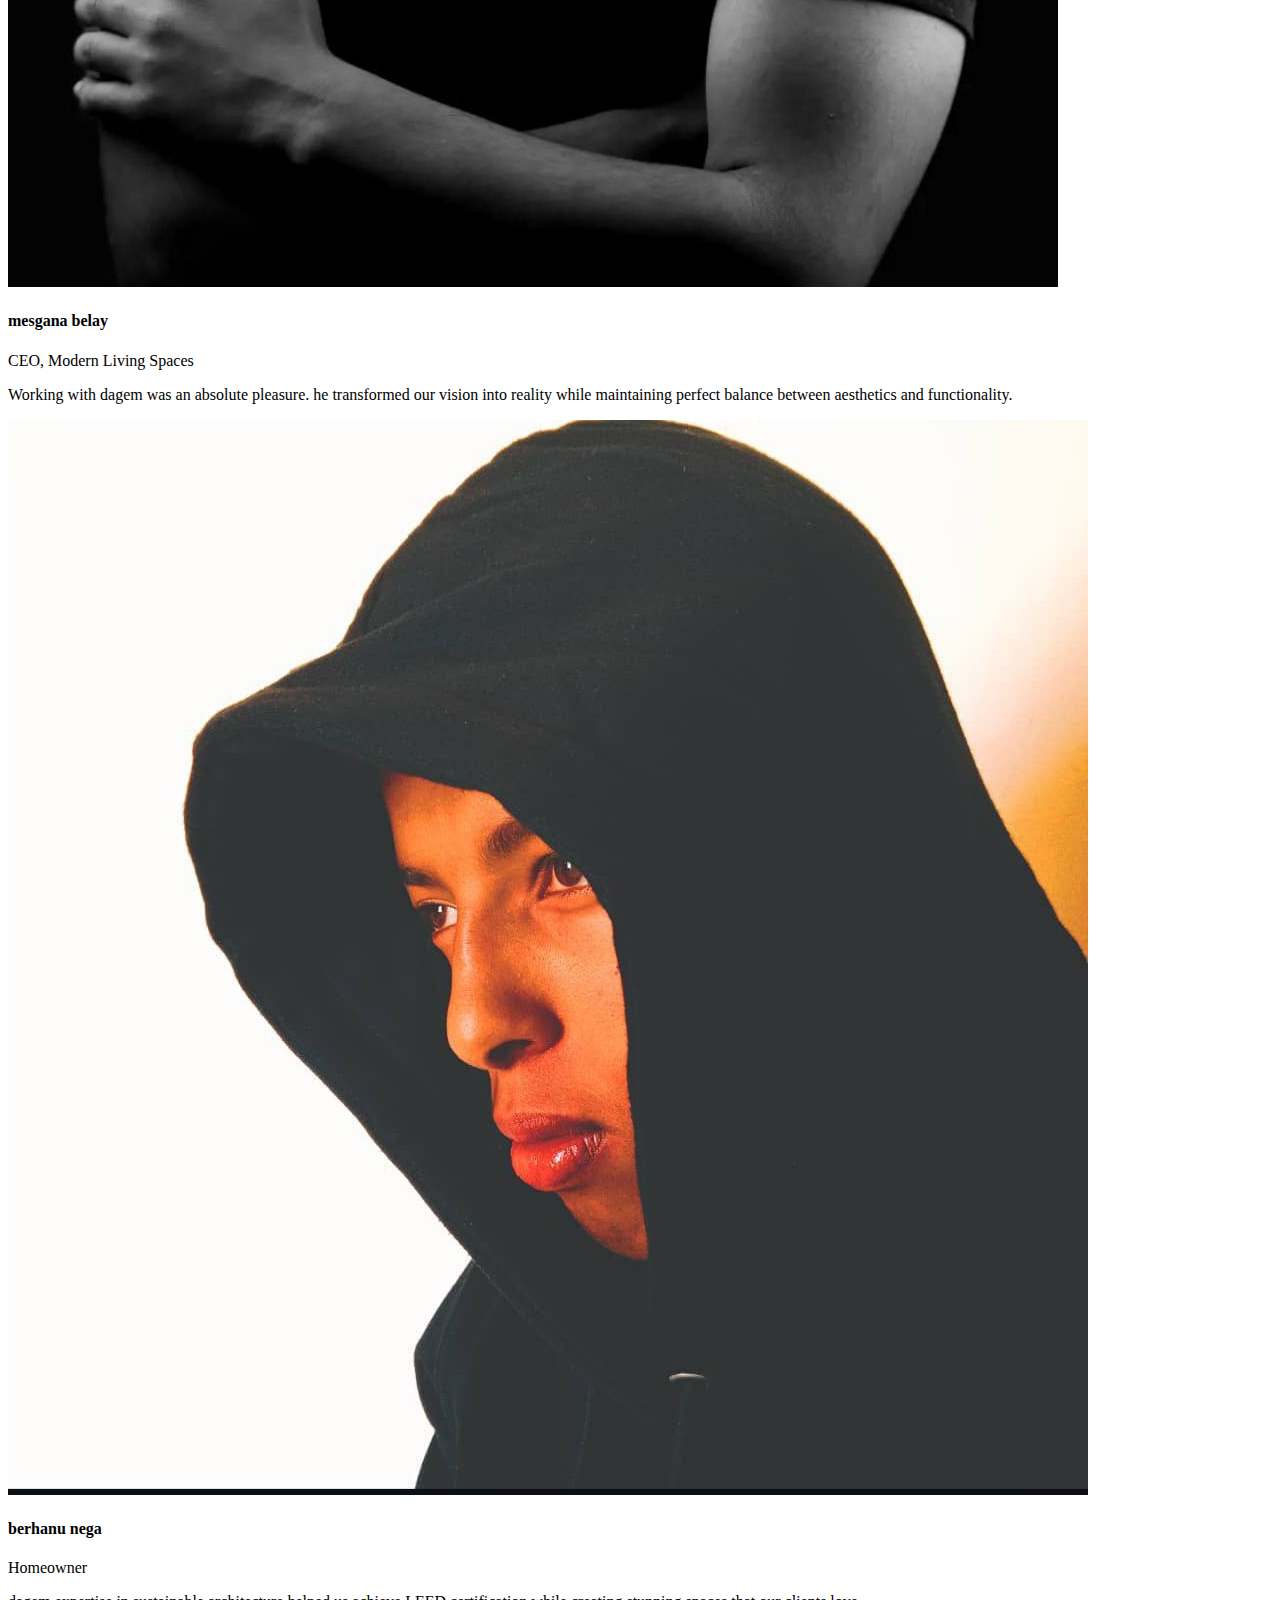
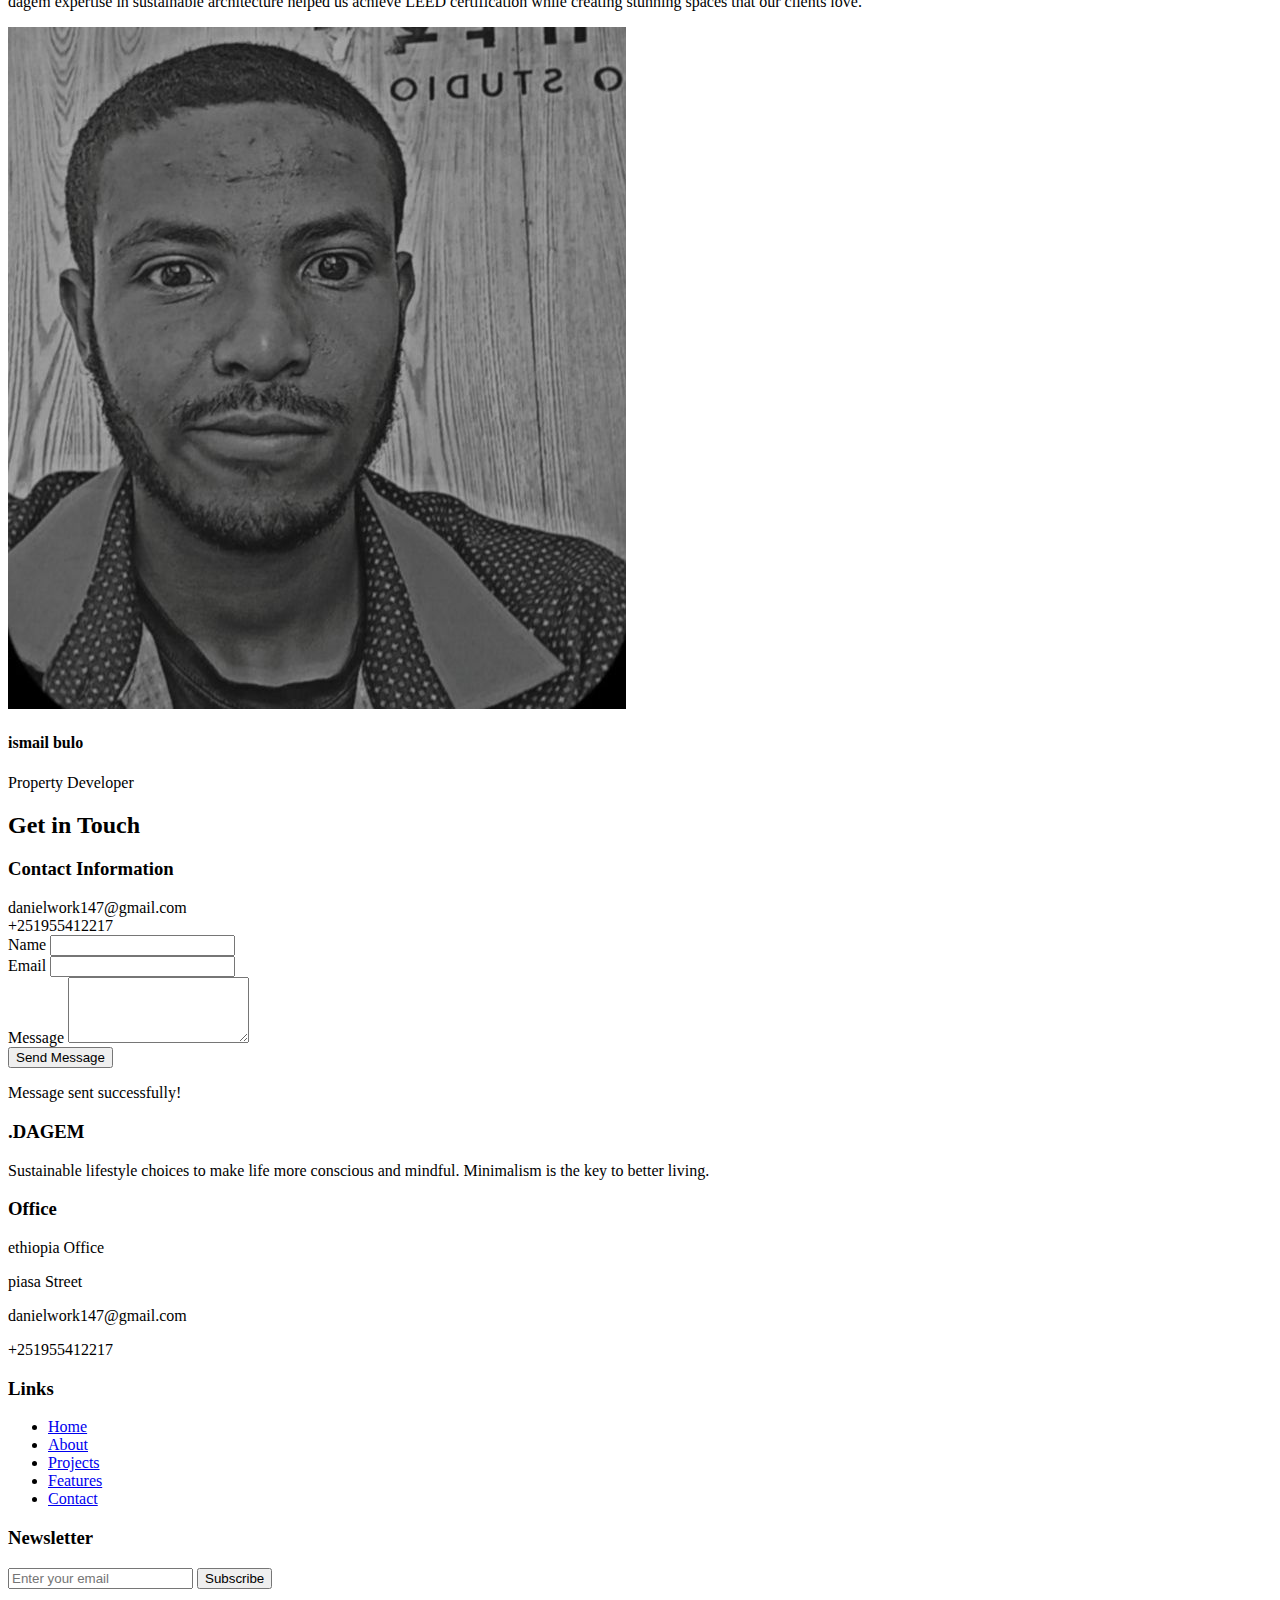
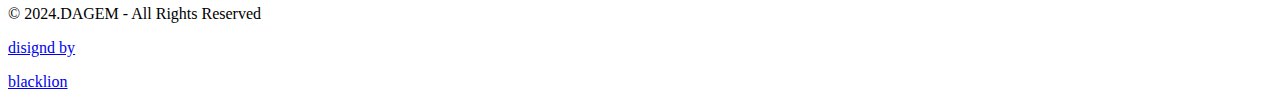
==== commit 8f8945b2: "Update index.html" ====
--- a/index.html
+++ b/index.html
@@ -3,110 +3,86 @@
 <head>
     <meta charset="UTF-8">
     <meta name="viewport" content="width=device-width, initial-scale=1.0">
-    <title>DAGEM DANIEL- Innovative Architectural Design Solutions</title>
-    <meta name="description" content="Award-winning architect DAGEM DANEAL specializes in sustainable, modern architectural designs. Explore our portfolio of residential and commercial projects.">
+    <title>DAGEM DANIEL - Innovative Architectural Design Solutions</title>
+    <meta name="description" content="Award-winning architect DAGEM DANIEL specializes in sustainable, modern architectural designs. Explore our portfolio of residential and commercial projects.">
     <meta name="keywords" content="architecture, architectural design, sustainable architecture, modern design, residential architecture, commercial architecture">
     <meta property="og:title" content="DAGEM DANIEL Architecture">
     <meta property="og:description" content="Innovative architectural design solutions for modern living and working spaces.">
     <meta property="og:type" content="website">
     <link href="https://unpkg.com/tailwindcss@^2/dist/tailwind.min.css" rel="stylesheet">
     <script src="https://unpkg.com/lucide@latest"></script>
-       <style>
-        html {
-            scroll-behavior: smooth;
-        }
-        .navbar {
-            transition: background-color 0.3s ease;
-        }
-        .navbar.scrolled {
-            background-color: white;
-            box-shadow: 0 2px 4px rgba(0, 0, 0, 0.1);
-        }
-        .hero-overlay {
-            background: rgba(0, 0, 0, 0.5);
-            backdrop-filter: blur(10px);
-        }
-    </style>
+    <script src="script.js"></script>
+<link rel="stylesheet" href="styles.css">
+    <link rel="icon" href="./image/download.png">
+    
+
 </head>
 <body>
     <!-- Navigation -->
-    <nav class="navbar fixed w-full z-50 bg-gray-900 text-white transition-all">
-        <div class="max-w-7xl mx-auto px-4 sm:px-6 lg:px-8 flex justify-between items-center h-16">
-            <!-- Logo -->
-            <div class="flex items-center space-x-2">
-                <img src="./image/download.png" alt="Logo" class="h-12">
-                <span class="text-xl font-bold">DD Architecture</span>
-            </div>
-            <!-- Desktop Navigation -->
-            <div class="hidden md:flex space-x-6">
-                <a href="#home" class="hover:text-blue-400">Home</a>
-                <a href="#about" class="hover:text-blue-400">About</a>
-                <a href="#portfolio" class="hover:text-blue-400">Portfolio</a>
-                <a href="#services" class="hover:text-blue-400">Services</a>
-                <a href="#testimonials" class="hover:text-blue-400">Testimonials</a>
-                <a href="#contact" class="hover:text-blue-400">Contact</a>
-            </div>
-            <!-- Mobile Menu Button -->
-            <button id="mobile-menu-button" class="md:hidden">
-                <i data-lucide="menu" class="w-6 h-6"></i>
-            </button>
-        </div>
+    <nav class="navbar" id="navbar">
+        <div class="logo">
+            <img src="./image/download.png" alt="Logo">
+            <span class="font-bold">DD Architecture</span>
+        </div>
+        <!-- Desktop Navigation -->
+        <div class="desktop-menu">
+            <a href="#home">Home</a>
+            <a href="#about">About</a>
+            <a href="#portfolio">Portfolio</a>
+            <a href="#services">Services</a>
+            <a href="#testimonials">Testimonials</a>
+            <a href="#contact">Contact</a>
+        </div>
+        <!-- Mobile Menu Button -->
+        <div class="menu-button" id="menu-button">&#9776;</div>
         <!-- Mobile Menu -->
-        <div id="mobile-menu" class="hidden md:hidden bg-gray-900 text-white space-y-4">
-            <a href="#home" class="block px-4 py-2 hover:bg-gray-700">Home</a>
-            <a href="#about" class="block px-4 py-2 hover:bg-gray-700">About</a>
-            <a href="#portfolio" class="block px-4 py-2 hover:bg-gray-700">Portfolio</a>
-            <a href="#services" class="block px-4 py-2 hover:bg-gray-700">Services</a>
-            <a href="#testimonials" class="block px-4 py-2 hover:bg-gray-700">Testimonials</a>
-            <a href="#contact" class="block px-4 py-2 hover:bg-gray-700">Contact</a>
+        <div class="mobile-menu" id="mobile-menu">
+            <a href="#home">Home</a>
+            <a href="#about">About</a>
+            <a href="#portfolio">Portfolio</a>
+            <a href="#services">Services</a>
+            <a href="#testimonials">Testimonials</a>
+            <a href="#contact">Contact</a>
         </div>
     </nav>
 
     <!-- Hero Section -->
-    <header id="home" class="h-screen bg-cover bg-center flex items-center justify-center" style="background-image: url('./image/1.jpg')">
-        <div class="hero-overlay text-white p-8 rounded-lg">
-            <h1 class="text-5xl font-bold mb-4">DAGEM DANIEL</h1>
-            <p class="text-xl">Innovative Architectural Design Solutions</p>
+    <header class="hero" id="home" style="background-image: url('./image/1.jpg');">
+        <div class="hero-overlay">
+            <h1>DAGEM DANIEL</h1>
+            <p>Innovative Architectural Design Solutions</p>
         </div>
     </header>
 
     <!-- About Section -->
-<section id="about" class="py-20 px-4 md:px-8 bg-gradient-to-r from-indigo-50 via-blue-50 to-white">
-    <div class="max-w-6xl mx-auto">
-      <h2 class="text-4xl font-extrabold text-gray-800 mb-12 text-center">About Me</h2>
-      <div class="grid md:grid-cols-2 gap-12 items-center">
-        <!-- Image with Animation -->
-        <img 
-          src="./image/img.avif" 
-          alt="Architect portrait" 
-          class="rounded-lg shadow-lg transform transition duration-500 hover:scale-105">
-        <!-- Text Content -->
-        <div class="space-y-6">
-          <p class="text-lg text-gray-700 leading-relaxed">
-            With over <span class="font-bold text-blue-600">15 years of experience</span> in architectural design, I specialize in creating <span class="italic">sustainable</span>, modern spaces that harmoniously blend form and function. My designs reflect innovative principles and a deep commitment to environmental sustainability.
-          </p>
-          <div class="grid grid-cols-2 gap-6">
-            <!-- Feature Card 1 -->
-            <div class="p-6 bg-white rounded-lg shadow-lg transform transition duration-500 hover:shadow-2xl">
-              <i data-lucide="pen-tool" class="w-8 h-8 text-blue-600 mb-3"></i>
-              <h3 class="text-lg font-semibold text-gray-800">Design Excellence</h3>
-              <p class="text-sm text-gray-600 mt-2">Award-winning architectural designs tailored to client needs.</p>
-            </div>
-            <!-- Feature Card 2 -->
-            <div class="p-6 bg-white rounded-lg shadow-lg transform transition duration-500 hover:shadow-2xl">
-              <i data-lucide="compass" class="w-8 h-8 text-blue-600 mb-3"></i>
-              <h3 class="text-lg font-semibold text-gray-800">Innovation</h3>
-              <p class="text-sm text-gray-600 mt-2">Crafting cutting-edge solutions for modern living.</p>
-            </div>
-          </div>
-          <!-- Call-to-action -->
-          <a href="#portfolio" class="mt-6 inline-block bg-blue-600 text-white px-6 py-3 rounded-full shadow-lg hover:bg-blue-700 hover:shadow-xl transition">
-            Explore My Projects
-          </a>
-        </div>
-      </div>
-    </div>
-  </section>
+    <section id="about" class="py-20 px-4 md:px-8 bg-gradient-to-r from-indigo-50 via-blue-50 to-white">
+        <div class="max-w-6xl mx-auto">
+            <h2 class="text-4xl font-extrabold text-gray-800 mb-12 text-center">About Me</h2>
+            <div class="grid md:grid-cols-2 gap-12 items-center">
+                <img src="./image/img.avif" alt="Architect portrait" class="rounded-lg shadow-lg transform transition duration-500 hover:scale-105">
+                <div class="space-y-6">
+                    <p class="text-lg text-gray-700 leading-relaxed">
+                        With over <span class="font-bold text-blue-600">15 years of experience</span> in architectural design, I specialize in creating <span class="italic">sustainable</span>, modern spaces that harmoniously blend form and function. My designs reflect innovative principles and a deep commitment to environmental sustainability.
+                    </p>
+                    <div class="grid grid-cols-2 gap-6">
+                        <div class="p-6 bg-white rounded-lg shadow-lg transform transition duration-500 hover:shadow-2xl">
+                            <i data-lucide="pen-tool" class="w-8 h-8 text-blue-600 mb-3"></i>
+                            <h3 class="text-lg font-semibold text-gray-800">Design Excellence</h3>
+                            <p class="text-sm text-gray-600 mt-2">Award-winning architectural designs tailored to client needs.</p>
+                        </div>
+                        <div class="p-6 bg-white rounded-lg shadow-lg transform transition duration-500 hover:shadow-2xl">
+                            <i data-lucide="compass" class="w-8 h-8 text-blue-600 mb-3"></i>
+                            <h3 class="text-lg font-semibold text-gray-800">Innovation</h3>
+                            <p class="text-sm text-gray-600 mt-2">Crafting cutting-edge solutions for modern living.</p>
+                        </div>
+                    </div>
+                    <a href="past.html" class="mt-6 inline-block bg-blue-600 text-white px-6 py-3 rounded-full shadow-lg hover:bg-blue-700 hover:shadow-xl transition">
+                        Explore My Projects
+                    </a>
+                </div>
+            </div>
+        </div>
+    </section>
   
     <!-- Portfolio Section -->
     <section id="portfolio" class="py-20 px-4 md:px-8">
@@ -124,7 +100,7 @@
                     </div>
                 </div>
                 <div class="project-card relative overflow-hidden rounded-lg shadow-lg">
-                    <img src="https://images.unsplash.com/photo-1577495508048-b635879837f1?ixlib=rb-1.2.1&auto=format&fit=crop&w=1350&q=80"
+                    <img src="./image/urban.jpg"
                         alt="Urban Office Complex" class="w-full h-64 object-cover">
                     <div class="absolute inset-0 bg-gradient-to-t from-black/70 to-transparent flex items-end">
                         <div class="p-6 text-white">
@@ -134,7 +110,7 @@
                     </div>
                 </div>
                 <div class="project-card relative overflow-hidden rounded-lg shadow-lg">
-                    <img src="https://images.unsplash.com/photo-1600607687939-ce8a6c25118c?ixlib=rb-1.2.1&auto=format&fit=crop&w=1350&q=80"
+                    <img src="./image/sut.jpg"
                         alt="Sustainable Community Center" class="w-full h-64 object-cover">
                     <div class="absolute inset-0 bg-gradient-to-t from-black/70 to-transparent flex items-end">
                         <div class="p-6 text-white">
@@ -170,6 +146,32 @@
             </div>
         </div>
     </section>
+ <!-- Collaboration Section -->
+ <section id="collaboration" class="py-20 px-4 bg-gray-100">
+    <div class="max-w-6xl mx-auto text-center">
+        <h2 class="text-4xl font-extrabold text-gray-800 mb-12">Collaborations</h2>
+        <div class="grid md:grid-cols-3 gap-12">
+            <div class="bg-white p-6 rounded-lg shadow-lg">
+                <img src="./image/image1.png" alt="Firm 1" class="w-full h-64 object-cover">
+                <h3 class="text-xl font-bold text-gray-800">RAAS Architects</h3>
+                <p class="text-gray-600 mt-2">Recognized for work that is anchored in traditional construction methods, local materials and indigenous craftsmanshipp>
+                <a href="https://raasarchitects.com/" target="_blank" class="text-blue-600 hover:underline mt-4 block">learn more</a>
+            </div>
+            <div class="bg-white p-6 rounded-lg shadow-lg">
+                <img src="./image/aba.jfif" alt="Firm 2" class="w-full h-64 object-cover">
+                <h3 class="text-xl font-bold text-gray-800">AbbA Architects</h3>
+                <p class="text-gray-600 mt-2">A commitment to innovation and sustainability</p>
+                <a href="https://www.abbaarchitects.com.et/" target="_blank" class="text-blue-600 hover:underline mt-4 block">learn more</a>
+            </div>
+            <div class="bg-white p-6 rounded-lg shadow-lg">
+                <img src="./image/big.png" alt="Firm 3" class="w-full h-64 object-cover">
+                <h3 class="text-xl font-bold text-gray-800">Bigar Architecture</h3>
+                <p class="text-gray-600 mt-2">Collaborations for sustainable architectural designs.</p>
+                <a href="https://www.bigar.net/" target="_blank" class="text-blue-600 hover:underline mt-4 block">learn more</a>
+            </div>
+        </div>
+    </div>
+</section>
 
     <!-- Testimonials Section -->
     <section id="testimonials" class="py-20 px-4 md:px-8">
@@ -226,20 +228,13 @@
                     <div class="space-y-4">
                         <div class="flex items-center">
                             <i data-lucide="mail" class="w-6 h-6 text-blue-600 mr-3"></i>
-                            <span>architecture@gmail.com</span>
+                            <span>danielwork147@gmail.com</span>
                         </div>
                         <div class="flex items-center">
                             <i data-lucide="phone" class="w-6 h-6 text-blue-600 mr-3"></i>
                             <span>+251955412217</span>
                         </div>
-                        <div class="flex space-x-4 mt-6">
-                            <a href="#" class="text-gray-600 hover:text-blue-600">
-                                <i data-lucide="linkedin" class="w-6 h-6"></i>
-                            </a>
-                            <a href="#" class="text-gray-600 hover:text-blue-600">
-                                <i data-lucide="telegram" class="w-6 h-6"></i>
-                            </a>
-                        </div>
+                       
                     </div>
                 </div>
                 <form id="contact-form" class="space-y-4">
@@ -316,7 +311,7 @@
                     <div class="space-y-2 text-gray-400 text-sm">
                         <p>ethiopia Office</p>
                         <p>piasa Street</p>
-                        <p>architecture@style.com</p>
+                        <p>danielwork147@gmail.com</p>
                         <p>+251955412217</p>
                     </div>
                 </div>
@@ -374,38 +369,26 @@
             </div>
         </div>
     </footer>
-
-
-    <script>
-        // Initialize Lucide icons
-        lucide.createIcons();
-
+    <script>document.addEventListener("DOMContentLoaded", () => {
         // Mobile menu toggle
-        const mobileMenuButton = document.getElementById('mobile-menu-button');
+        const menuButton = document.getElementById('menu-button');
         const mobileMenu = document.getElementById('mobile-menu');
-
-        mobileMenuButton.addEventListener('click', () => {
+    
+        menuButton.addEventListener('click', () => {
+            // Toggle 'hidden' class to show/hide mobile menu
             mobileMenu.classList.toggle('hidden');
         });
-
+    
         // Navbar scroll effect
-        const navbar = document.querySelector('.navbar');
+        const navbar = document.getElementById('navbar');
         window.addEventListener('scroll', () => {
             if (window.scrollY > 50) {
                 navbar.classList.add('scrolled');
-                navbar.querySelectorAll('a').forEach(link => {
-                    link.classList.remove('text-white');
-                    link.classList.add('text-gray-700');
-                });
             } else {
                 navbar.classList.remove('scrolled');
-                navbar.querySelectorAll('a').forEach(link => {
-                    link.classList.add('text-white');
-                    link.classList.remove('text-gray-700');
-                });
             }
         });
-
+    
         // Smooth scrolling for navigation links
         document.querySelectorAll('a[href^="#"]').forEach(anchor => {
             anchor.addEventListener('click', function (e) {
@@ -416,10 +399,13 @@
                         behavior: 'smooth'
                     });
                     // Close mobile menu if open
-                    mobileMenu.classList.add('hidden');
+                    if (!mobileMenu.classList.contains('hidden')) {
+                        mobileMenu.classList.add('hidden');
+                    }
                 }
             });
         });
+    });
     </script>
 </body>
 </html>
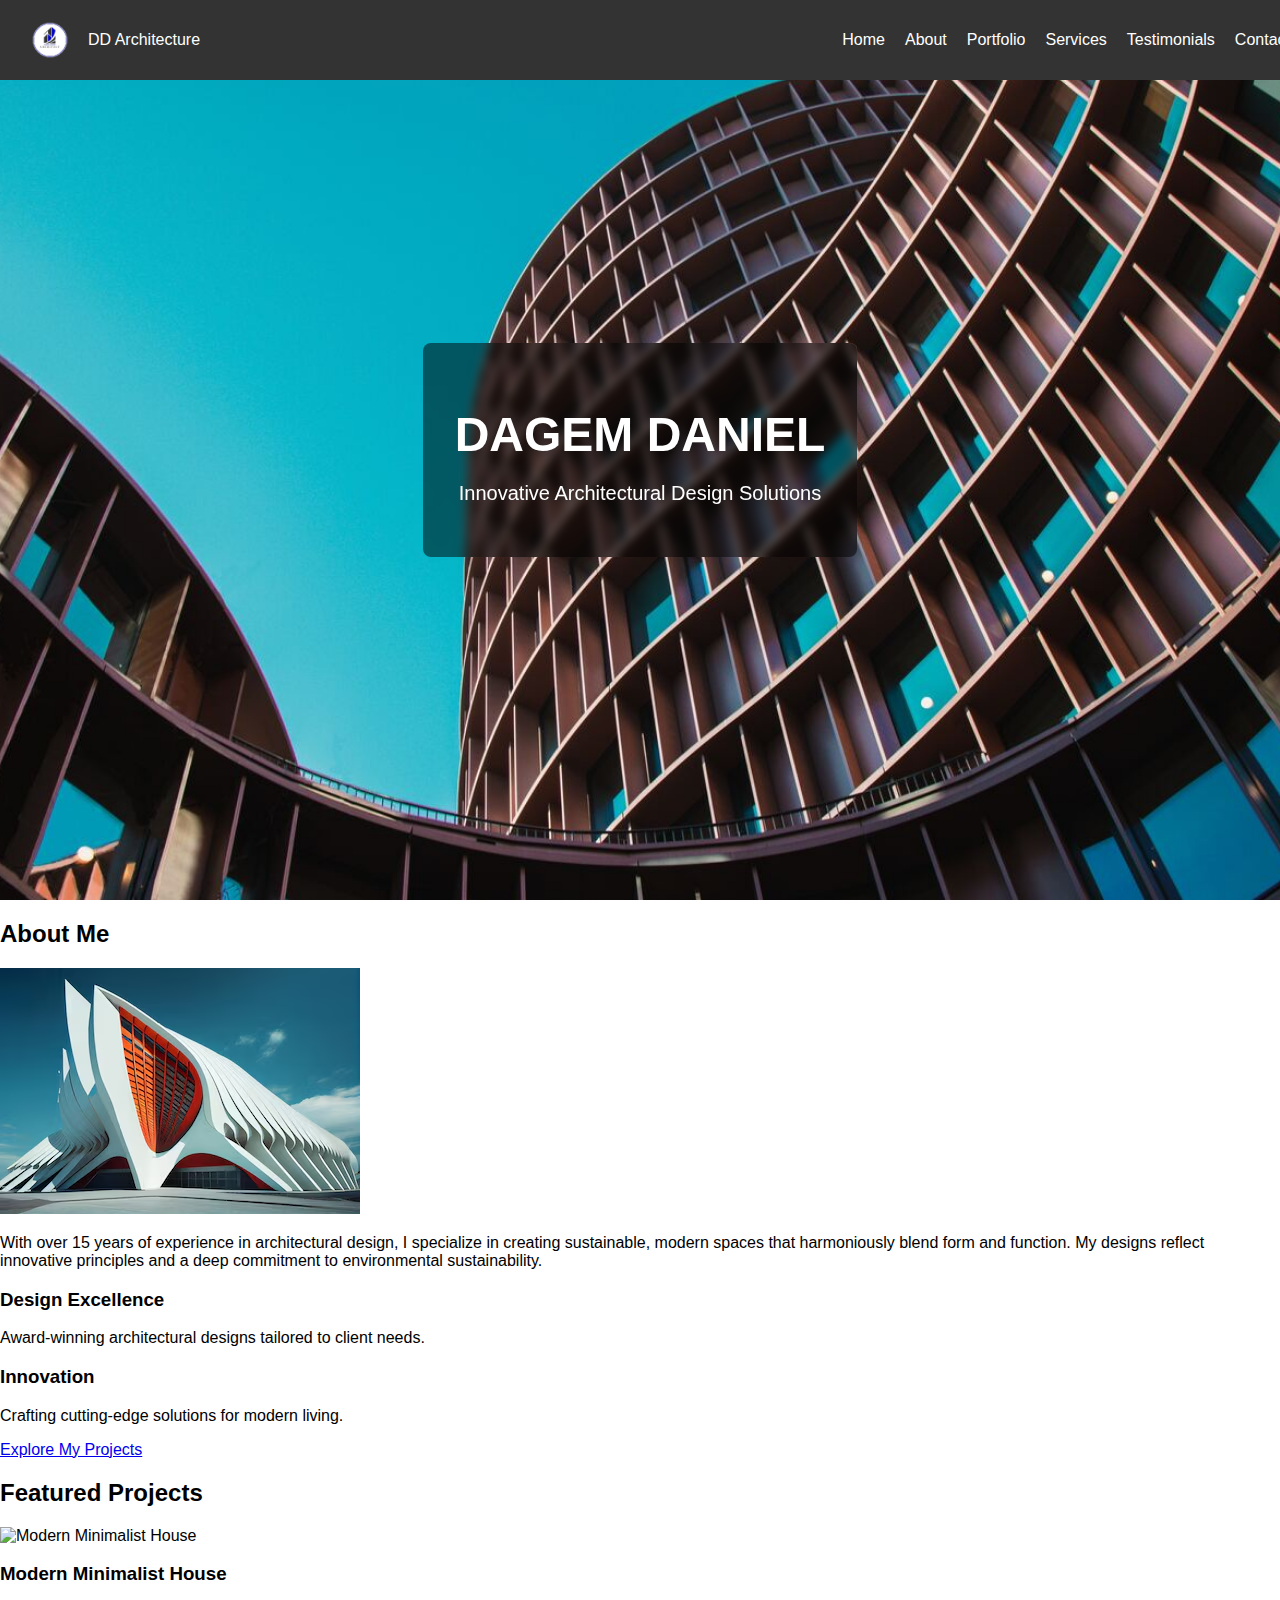
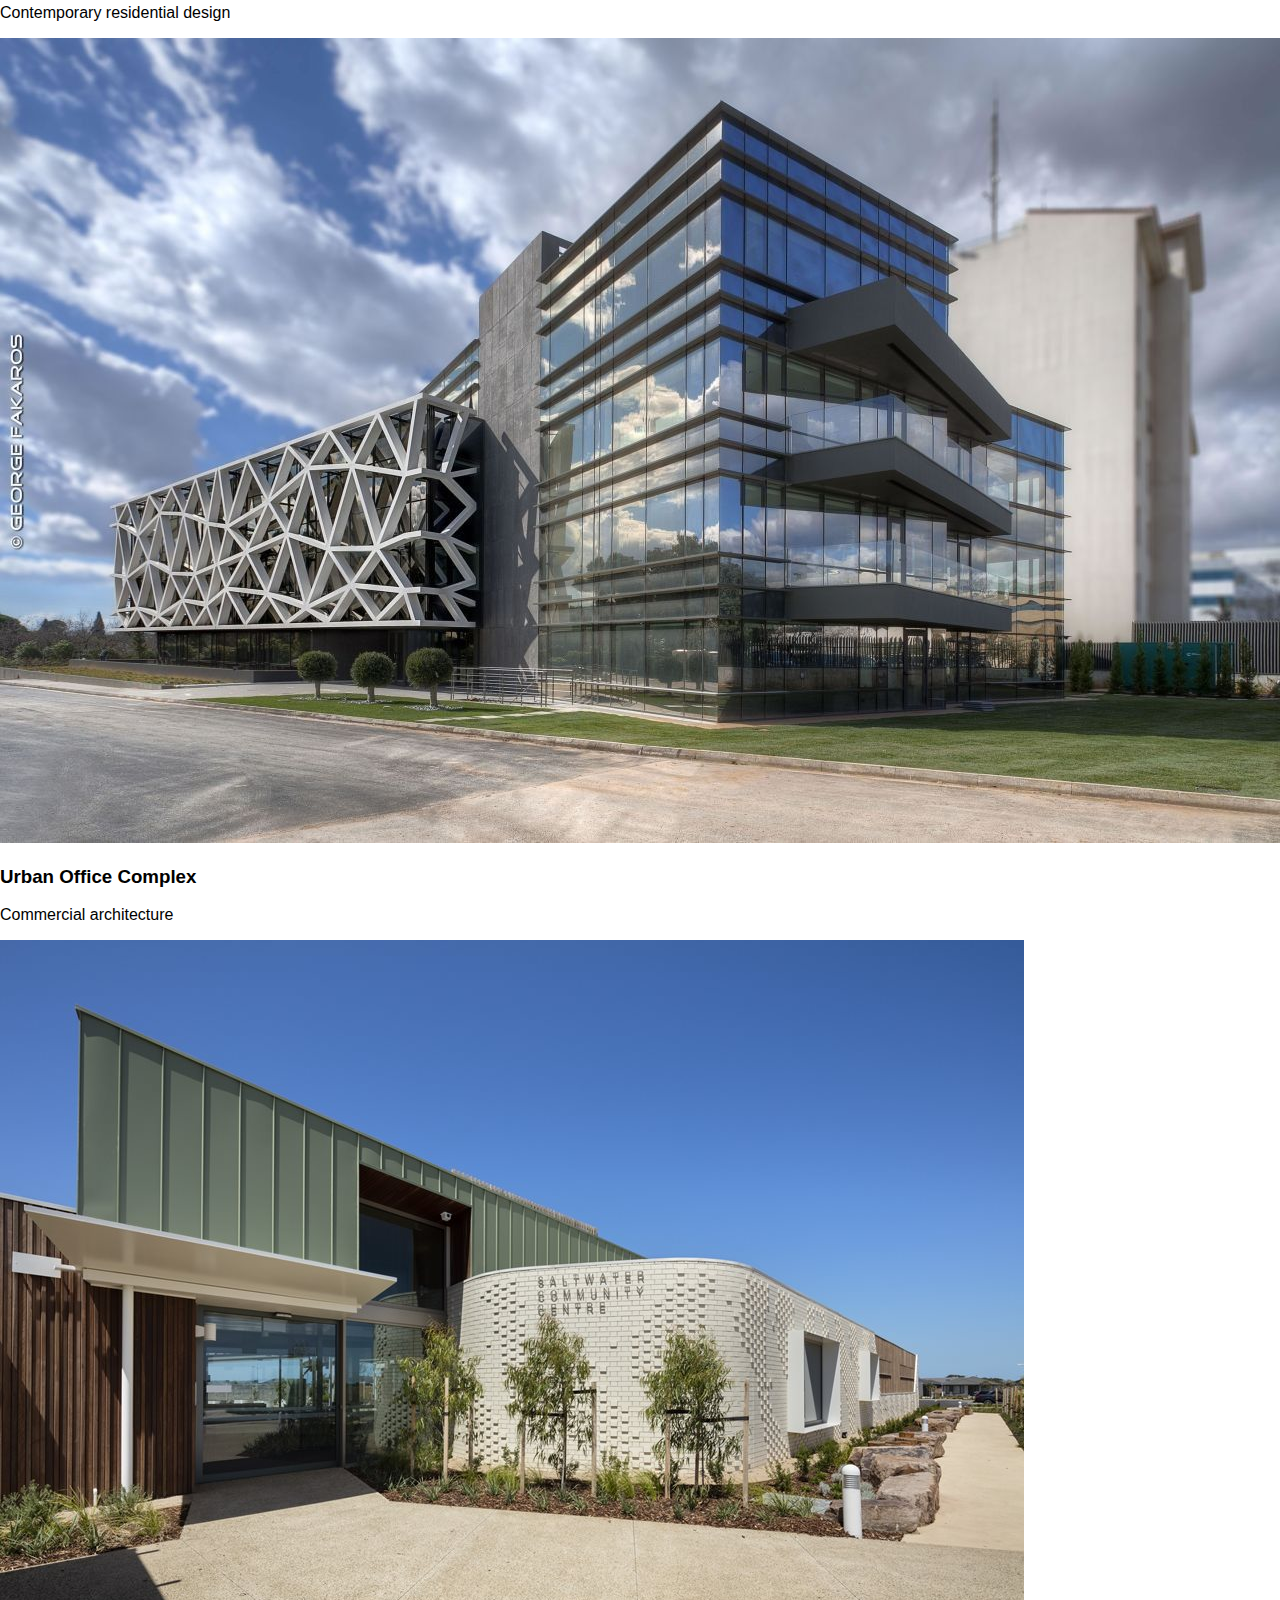
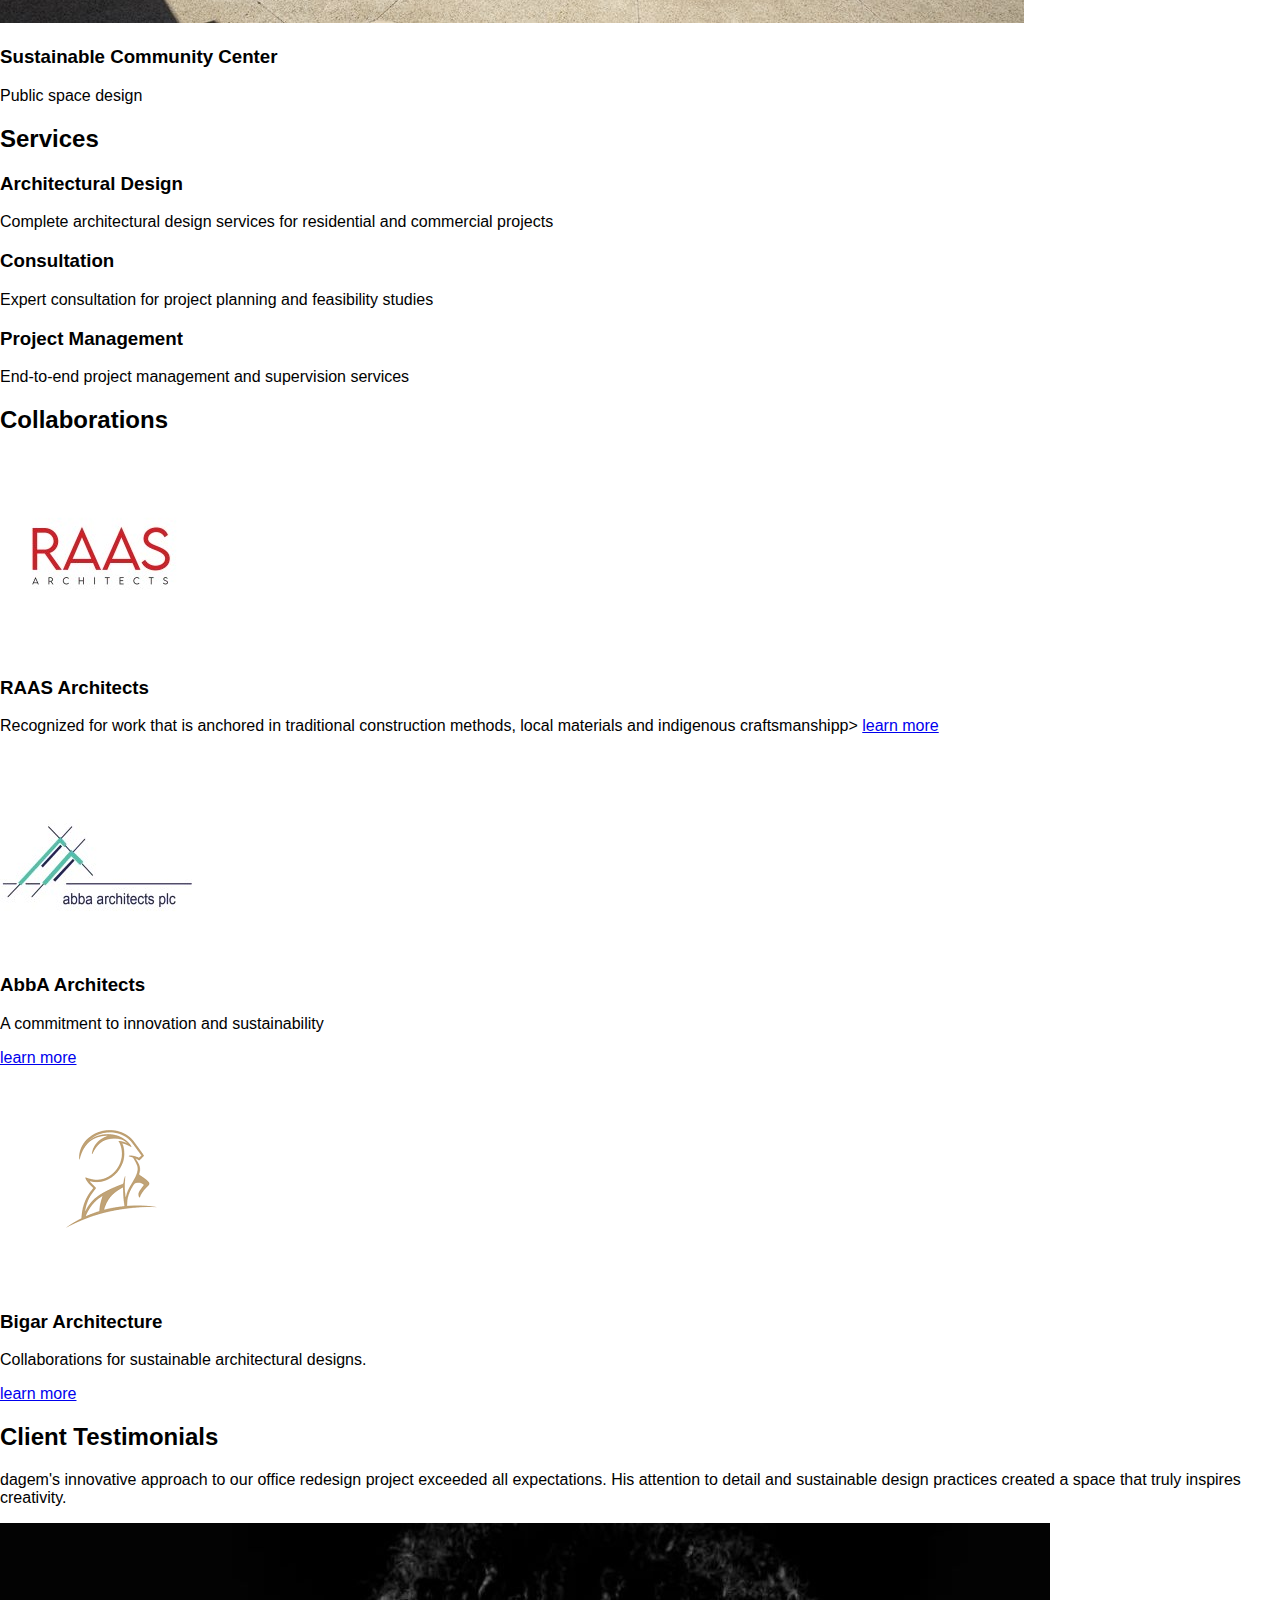
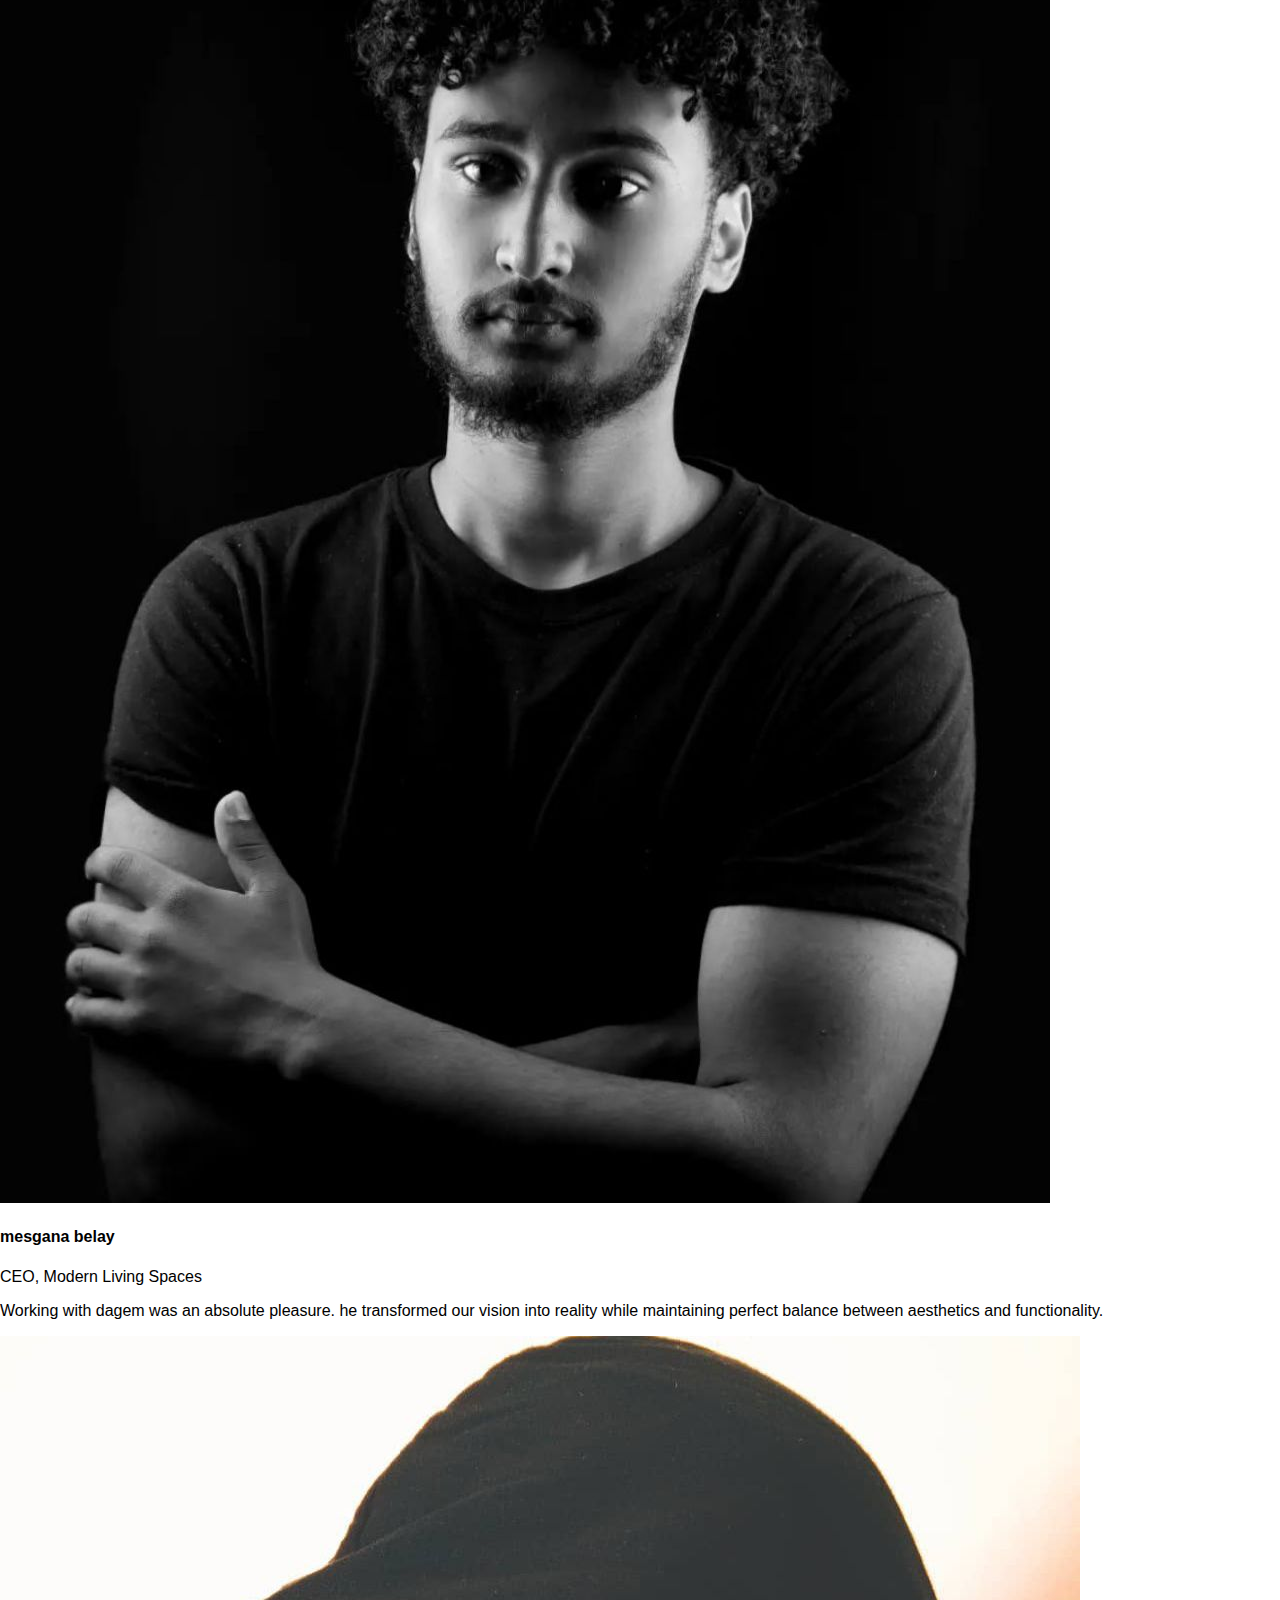
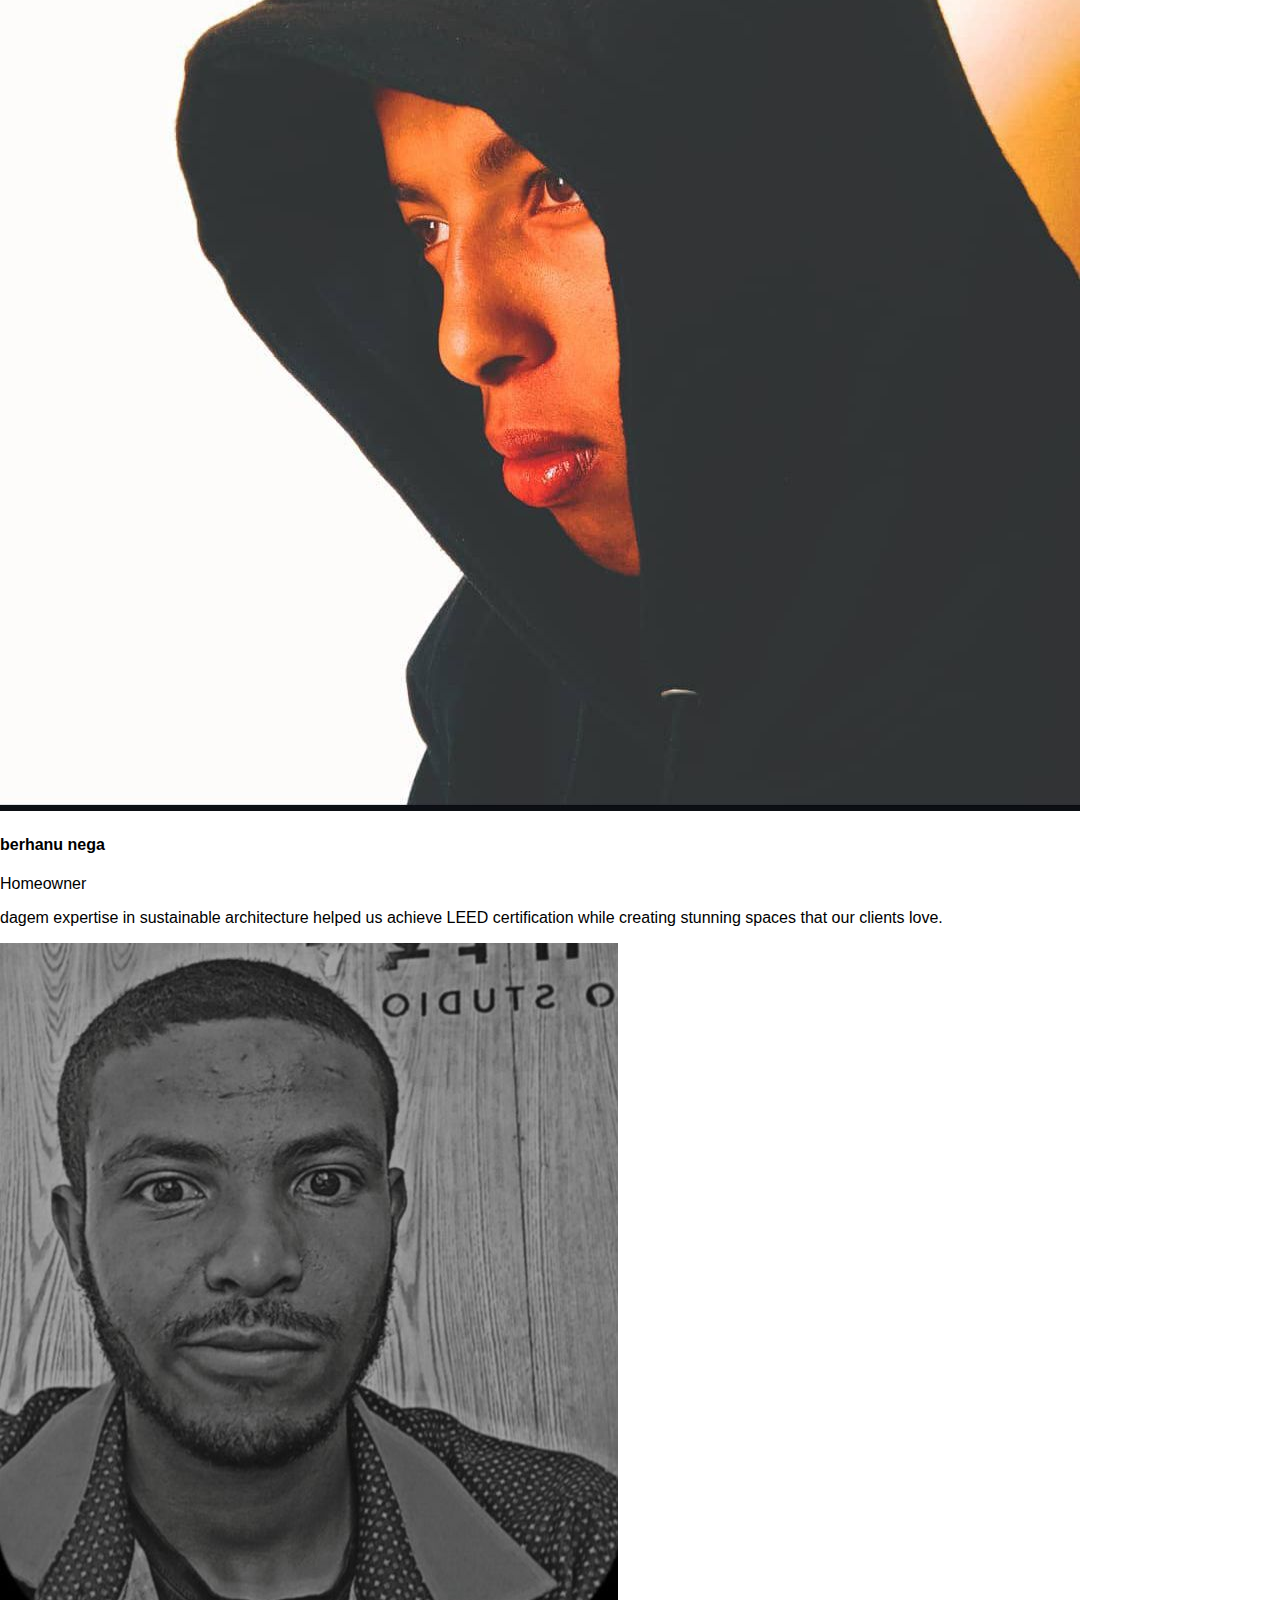
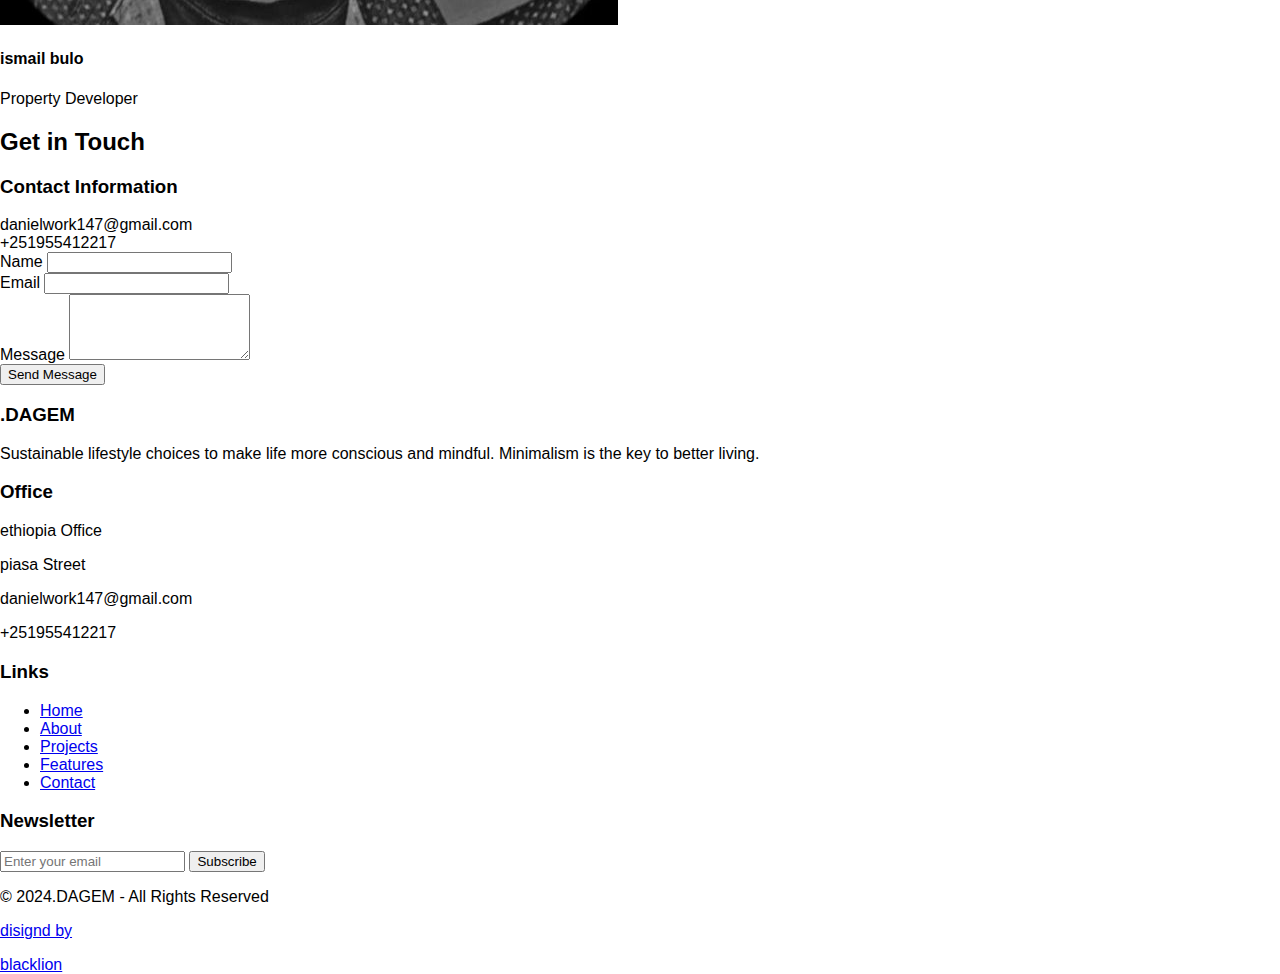
==== commit b175dc2e: "Update index.html" ====
--- a/index.html
+++ b/index.html
@@ -10,6 +10,8 @@
     <meta property="og:description" content="Innovative architectural design solutions for modern living and working spaces.">
     <meta property="og:type" content="website">
     <link href="https://unpkg.com/tailwindcss@^2/dist/tailwind.min.css" rel="stylesheet">
+    <script src="https://cdn.jsdelivr.net/npm/lucide@latest/dist/umd/lucide.js"></script>
+
     <script src="https://unpkg.com/lucide@latest"></script>
     <script src="script.js"></script>
 <link rel="stylesheet" href="styles.css">
--- a/styles.css
+++ b/styles.css
@@ -0,0 +1,188 @@
+
+        html {
+            scroll-behavior: smooth;
+        }
+        body {
+            margin: 0;
+            font-family: Arial, sans-serif;
+        }
+        .navbar {
+            position: fixed;
+            width: 100%;
+            z-index: 50;
+            background-color: transparent;
+            color: white;
+            transition: background-color 0.3s ease, color 0.3s ease;
+            display: flex;
+            justify-content: space-between;
+            align-items: center;
+            padding: 0.5rem 1rem;
+        }
+        .navbar.scrolled {
+            background-color: white;
+            color: black;
+            box-shadow: 0 2px 4px rgba(0, 0, 0, 0.1);
+        }
+        .navbar a {
+            text-decoration: none;
+            margin: 0 0.5rem;
+            color: inherit;
+            transition: color 0.3s ease;
+        }
+        .navbar a:hover {
+            color: #007BFF;
+        }
+        .navbar .logo {
+            display: flex;
+            align-items: center;
+        }
+        .navbar .logo img {
+            height: 60px;
+            margin-right: 0.5rem;
+        }
+        .desktop-menu {
+            display: none;
+        }
+        .mobile-menu {
+            display: none;
+            flex-direction: column;
+            background-color: #333;
+            position: absolute;
+            top: 100%;
+            left: 0;
+            width: 100%;
+            padding: 1rem 0;
+        }
+        .mobile-menu a {
+            padding: 0.5rem 1rem;
+            color: white;
+            text-align: center;
+        }
+        .mobile-menu a:hover {
+            background-color: #555;
+        }
+        .menu-button {
+            cursor: pointer;
+            font-size: 1.5rem;
+            display: flex;
+            align-items: center;
+        }
+        @media (min-width: 768px) {
+            .desktop-menu {
+                display: flex;
+            }
+            .menu-button, .mobile-menu {
+                display: none;
+            }
+        }
+
+        /* Hero Section */
+        .hero {
+            height: 100vh;
+            background-size: cover;
+            background-position: center;
+            display: flex;
+            align-items: center;
+            justify-content: center;
+            position: relative;
+        }
+        .hero-overlay {
+            background: rgba(0, 0, 0, 0.5);
+            backdrop-filter: blur(5px);
+            padding: 2rem;
+            text-align: center;
+            color: white;
+            border-radius: 8px;
+        }
+        .hero-overlay h1 {
+            font-size: 3rem;
+            margin-bottom: 1rem;
+        }
+        .hero-overlay p {
+            font-size: 1.25rem;
+        }
+        .hidden {
+            display: none !important;
+          }
+          
+          .scrolled {
+            background-color: rgba(0, 0, 0, 0.9); /* Example styling */
+            transition: background-color 0.3s ease;
+          }
+          
+  .navbar {
+    display: flex;
+    justify-content: space-between;
+    align-items: center;
+    padding: 10px 20px;
+    background-color: #333;
+    color: #fff;
+  }
+
+  .logo {
+    display: flex;
+    align-items: center;
+  }
+
+  .logo img {
+    height: 40px;
+    margin-right: 10px;
+  }
+
+  .desktop-menu,
+  .mobile-menu {
+    display: none;
+  }
+
+  .desktop-menu a,
+  .mobile-menu a {
+    color: #fff;
+    text-decoration: none;
+    margin: 0 10px;
+  }
+
+  .menu-button {
+    display: none;
+    font-size: 24px;
+    cursor: pointer;
+  }
+
+  /* Desktop View */
+  @media (min-width: 768px) {
+    .desktop-menu {
+      display: flex;
+    }
+
+    .menu-button {
+      display: none;
+    }
+  }
+
+  /* Mobile View */
+  @media (max-width: 768px) {
+    .menu-button {
+      display: block;
+    }
+
+    .mobile-menu {
+      position: absolute;
+      top: 60px;
+      right: 0;
+      background-color: #333;
+      flex-direction: column;
+      align-items: flex-start;
+      width: 200px;
+      display: none;
+      padding: 10px;
+      box-shadow: 0px 4px 6px rgba(0, 0, 0, 0.1);
+    }
+
+    .mobile-menu a {
+      padding: 10px 15px;
+      border-bottom: 1px solid #444;
+    }
+
+    .mobile-menu a:last-child {
+      border-bottom: none;
+    }
+  }
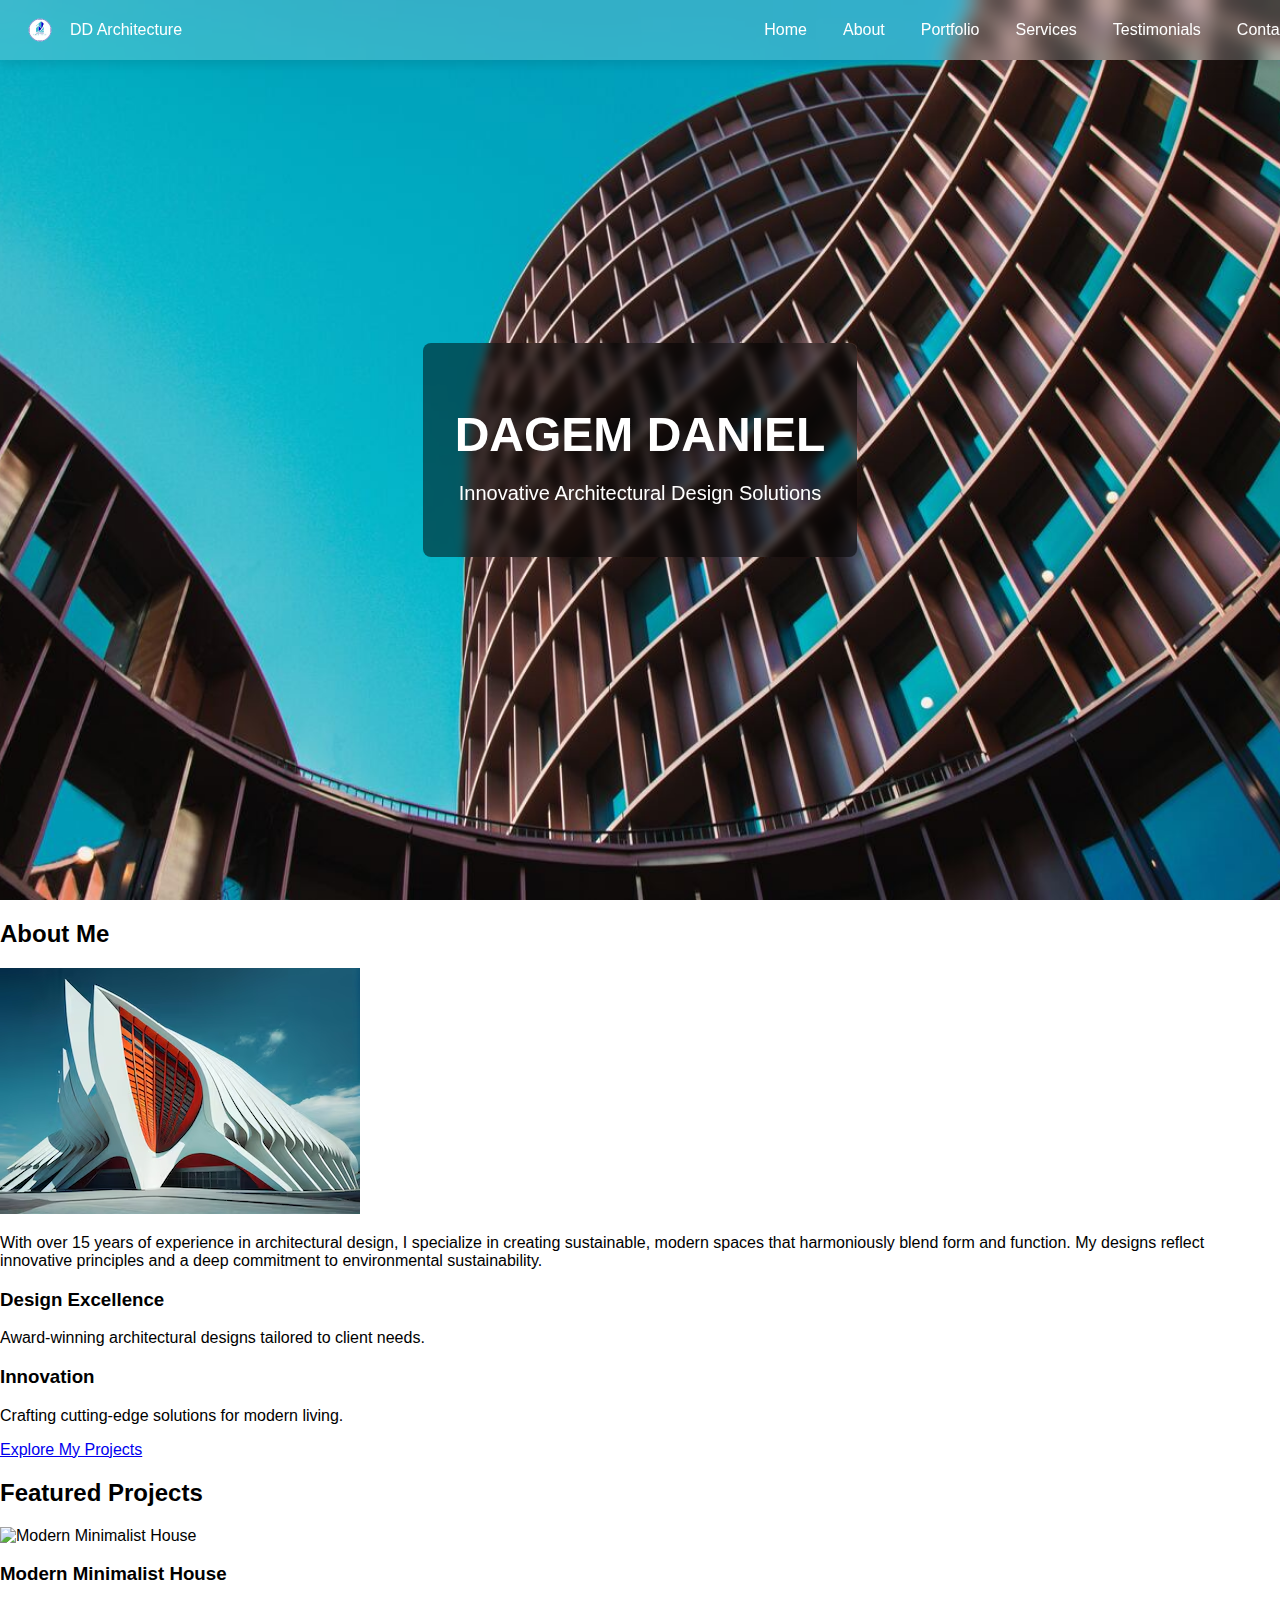
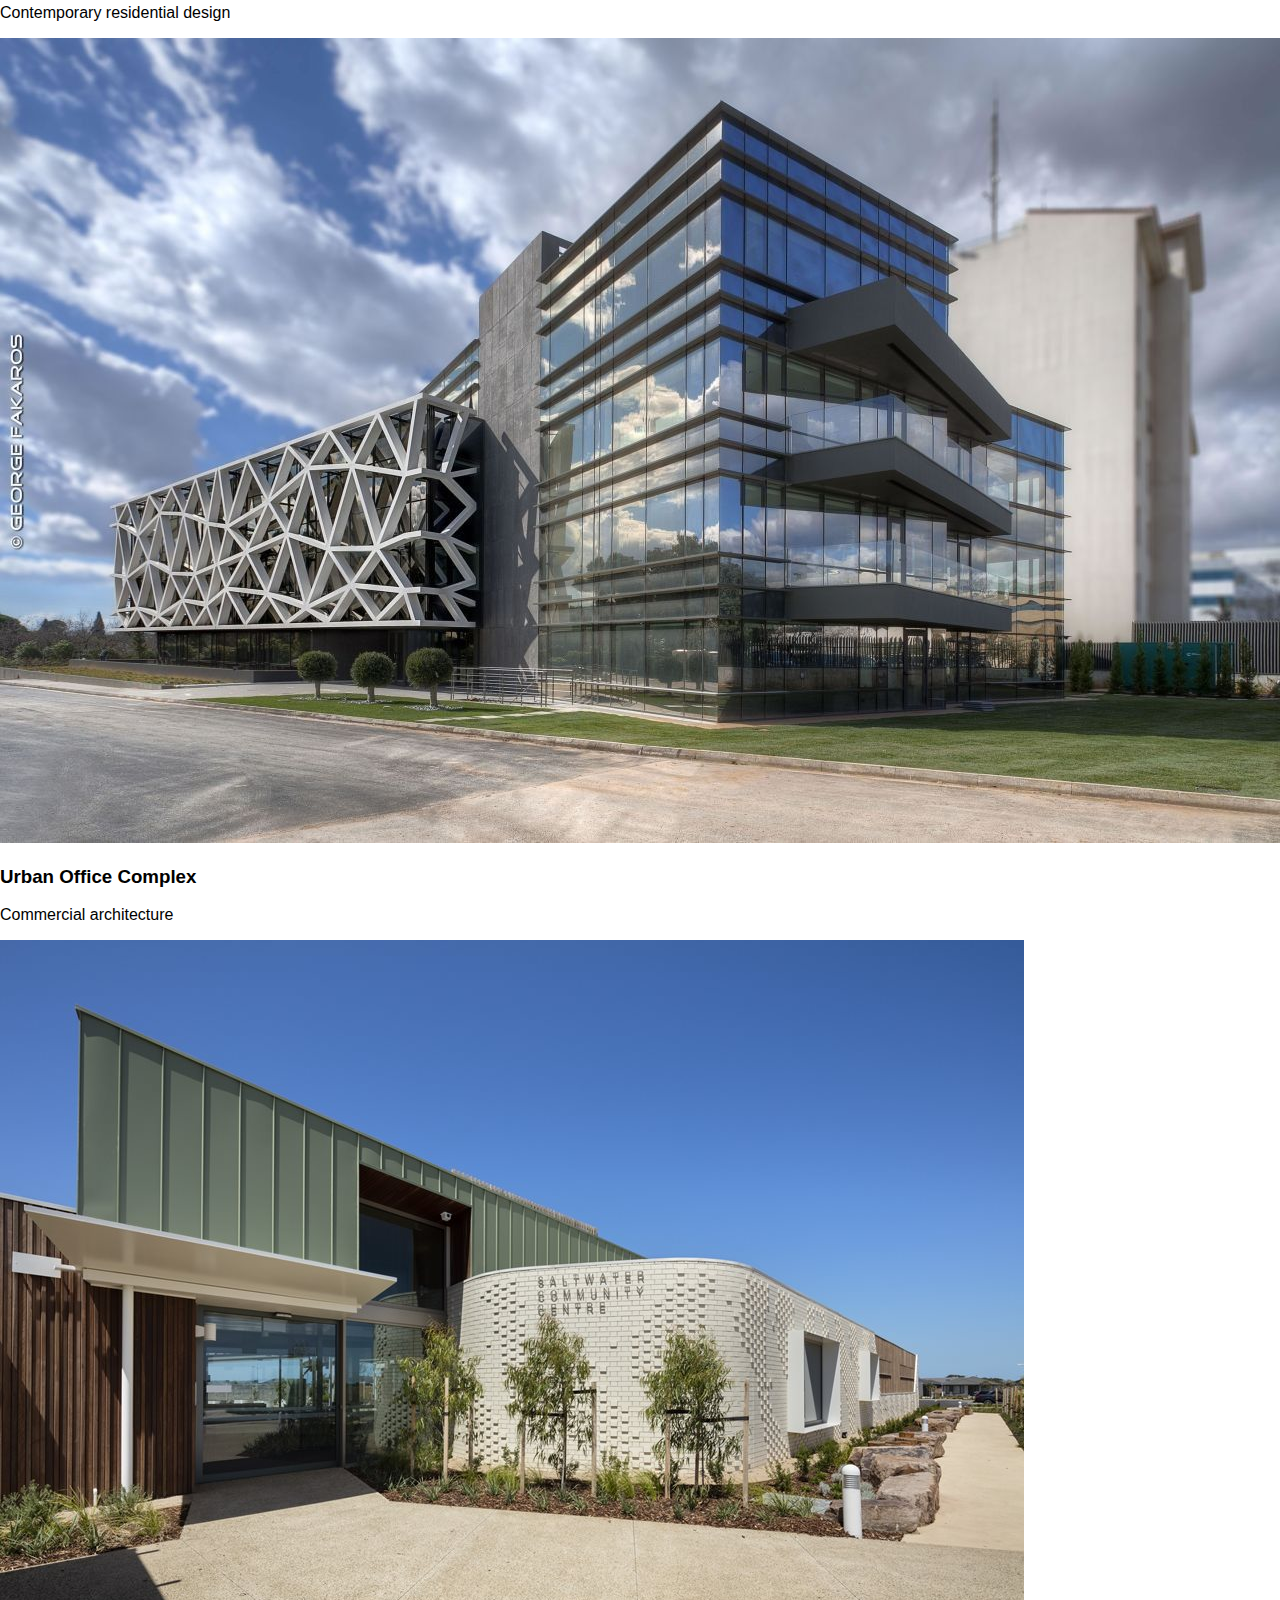
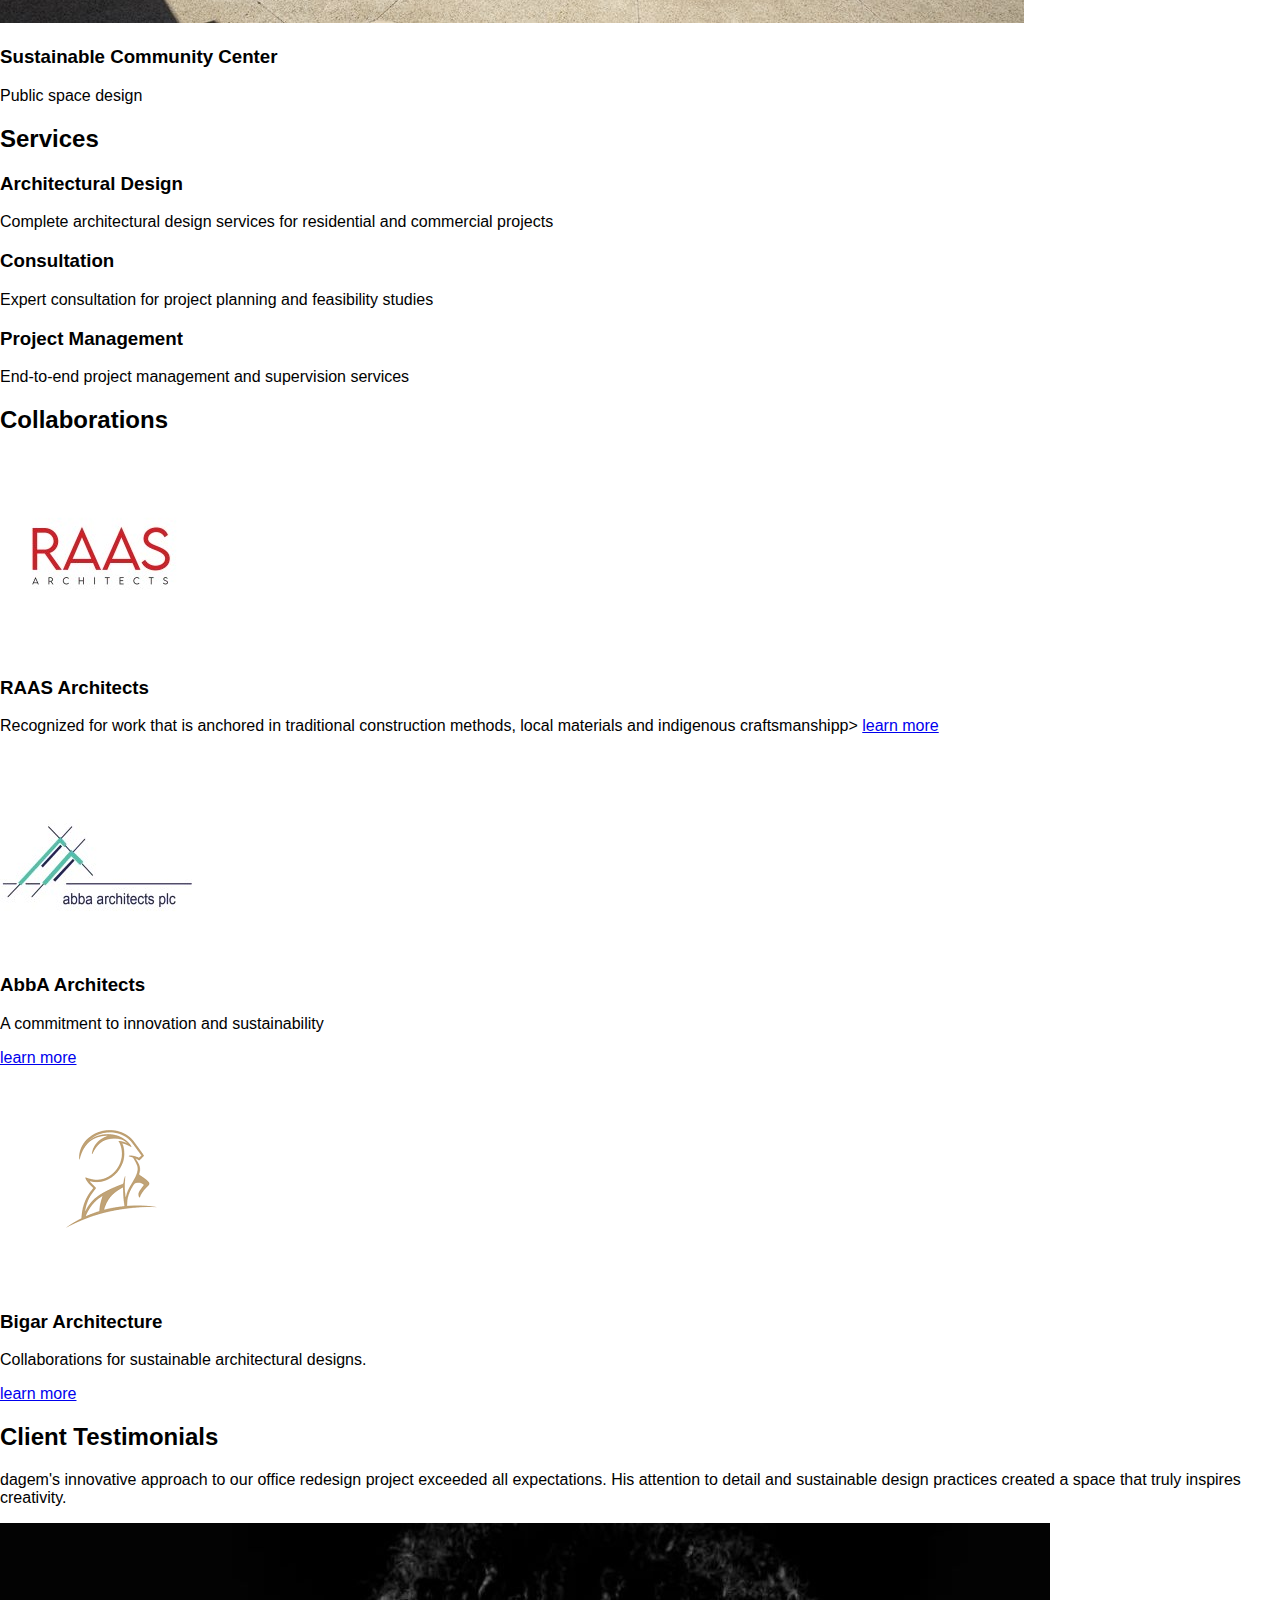
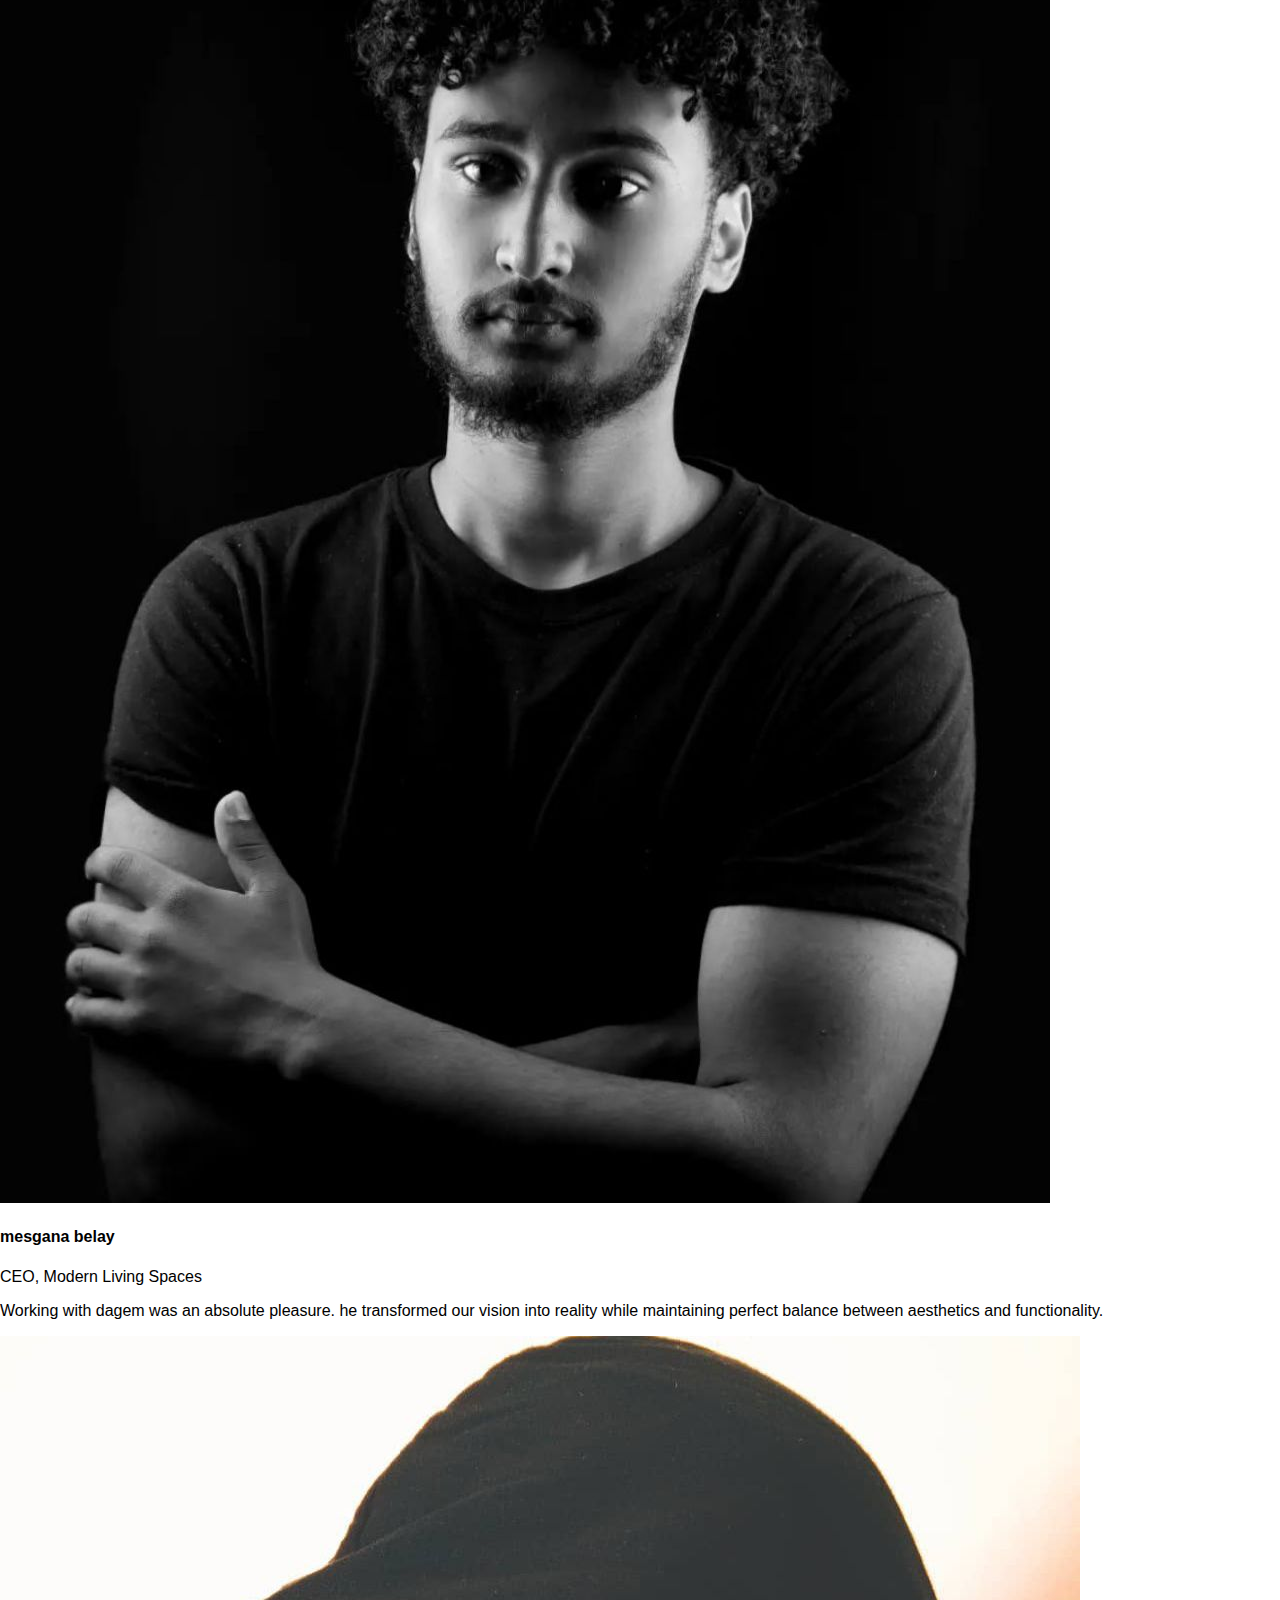
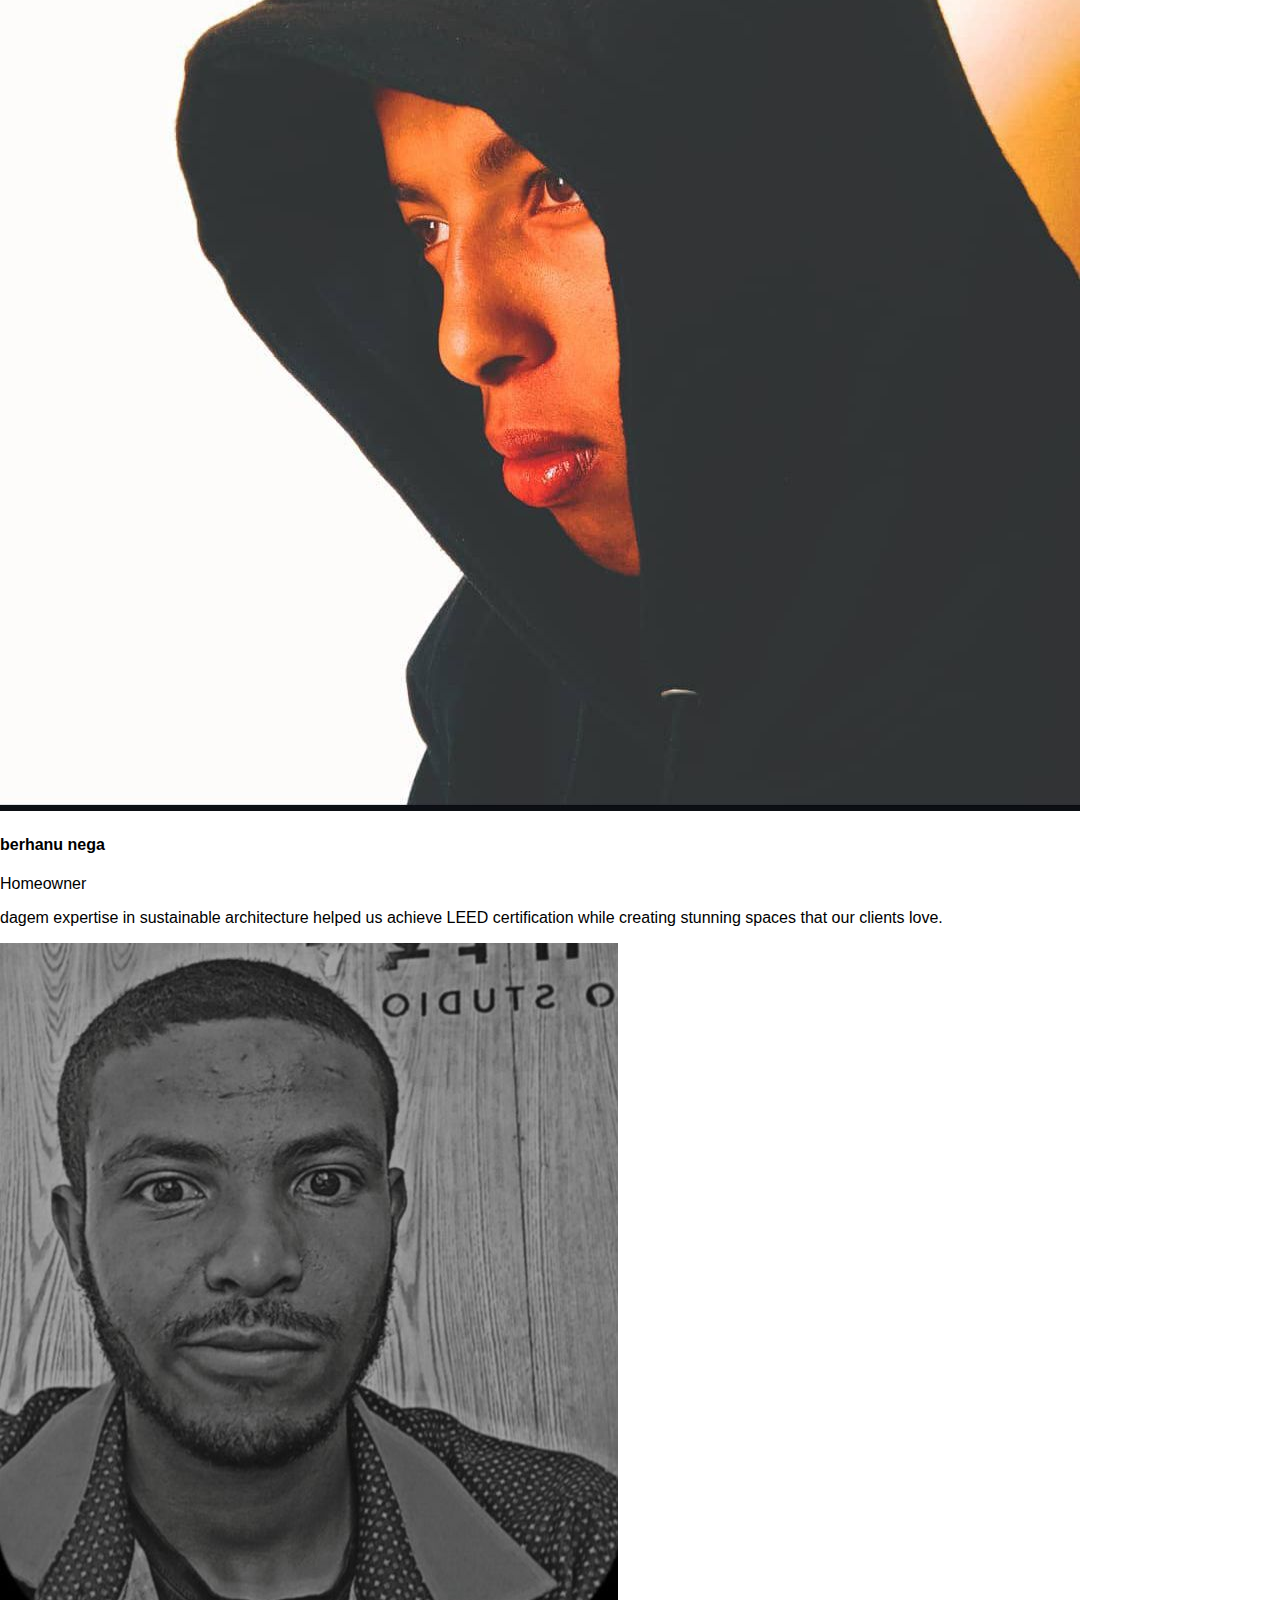
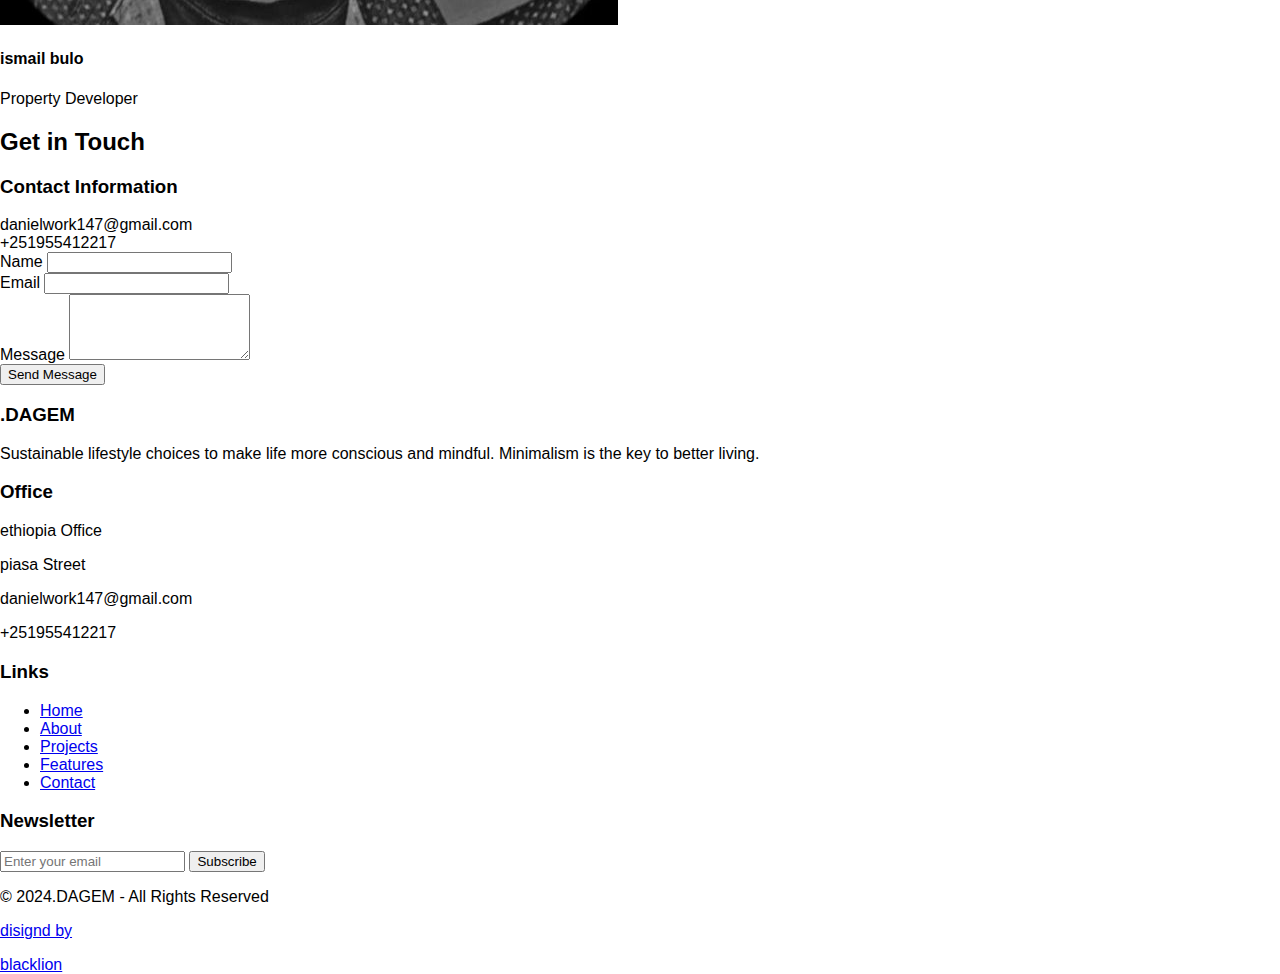
==== commit dcdd2580: "Update index.html" ====
--- a/index.html
+++ b/index.html
@@ -21,32 +21,32 @@
 </head>
 <body>
     <!-- Navigation -->
-    <nav class="navbar" id="navbar">
-        <div class="logo">
-            <img src="./image/download.png" alt="Logo">
-            <span class="font-bold">DD Architecture</span>
-        </div>
-        <!-- Desktop Navigation -->
-        <div class="desktop-menu">
-            <a href="#home">Home</a>
-            <a href="#about">About</a>
-            <a href="#portfolio">Portfolio</a>
-            <a href="#services">Services</a>
-            <a href="#testimonials">Testimonials</a>
-            <a href="#contact">Contact</a>
-        </div>
-        <!-- Mobile Menu Button -->
-        <div class="menu-button" id="menu-button">&#9776;</div>
-        <!-- Mobile Menu -->
-        <div class="mobile-menu" id="mobile-menu">
-            <a href="#home">Home</a>
-            <a href="#about">About</a>
-            <a href="#portfolio">Portfolio</a>
-            <a href="#services">Services</a>
-            <a href="#testimonials">Testimonials</a>
-            <a href="#contact">Contact</a>
-        </div>
-    </nav>
+  <!-- Navigation -->
+<nav class="navbar" id="navbar">
+    <div class="logo">
+        <img src="./image/download.png" alt="Logo">
+        <span class="font-bold">DD Architecture</span>
+    </div>
+    <div class="desktop-menu">
+        <a href="#home">Home</a>
+        <a href="#about">About</a>
+        <a href="#portfolio">Portfolio</a>
+        <a href="#services">Services</a>
+        <a href="#testimonials">Testimonials</a>
+        <a href="#contact">Contact</a>
+    </div>
+    <div class="menu-button" id="menu-button">&#9776;</div>
+    <div class="mobile-menu" id="mobile-menu">
+        <a href="#home">Home</a>
+        <a href="#about">About</a>
+        <a href="#portfolio">Portfolio</a>
+        <a href="#services">Services</a>
+        <a href="#testimonials">Testimonials</a>
+        <a href="#contact">Contact</a>
+    </div>
+</nav>
+
+
 
     <!-- Hero Section -->
     <header class="hero" id="home" style="background-image: url('./image/1.jpg');">
--- a/styles.css
+++ b/styles.css
@@ -110,79 +110,108 @@
             transition: background-color 0.3s ease;
           }
           
-  .navbar {
-    display: flex;
-    justify-content: space-between;
-    align-items: center;
-    padding: 10px 20px;
-    background-color: #333;
-    color: #fff;
-  }
-
-  .logo {
-    display: flex;
-    align-items: center;
-  }
-
-  .logo img {
-    height: 40px;
-    margin-right: 10px;
-  }
-
-  .desktop-menu,
-  .mobile-menu {
-    display: none;
-  }
-
-  .desktop-menu a,
-  .mobile-menu a {
-    color: #fff;
-    text-decoration: none;
-    margin: 0 10px;
-  }
-
-  .menu-button {
-    display: none;
-    font-size: 24px;
-    cursor: pointer;
-  }
-
-  /* Desktop View */
-  @media (min-width: 768px) {
-    .desktop-menu {
-      display: flex;
-    }
-
-    .menu-button {
-      display: none;
-    }
-  }
-
-  /* Mobile View */
-  @media (max-width: 768px) {
-    .menu-button {
-      display: block;
-    }
-
-    .mobile-menu {
-      position: absolute;
-      top: 60px;
-      right: 0;
-      background-color: #333;
-      flex-direction: column;
-      align-items: flex-start;
-      width: 200px;
-      display: none;
-      padding: 10px;
-      box-shadow: 0px 4px 6px rgba(0, 0, 0, 0.1);
-    }
-
-    .mobile-menu a {
-      padding: 10px 15px;
-      border-bottom: 1px solid #444;
-    }
-
-    .mobile-menu a:last-child {
-      border-bottom: none;
-    }
-  }
+  /* Navbar Styles */
+.navbar {
+    position: fixed;
+    top: 0;
+    width: 100%;
+    z-index: 50;
+    background: rgba(255, 255, 255, 0.2); /* Transparent glass effect */
+    backdrop-filter: blur(10px); /* Frosted glass */
+    box-shadow: 0 4px 10px rgba(0, 0, 0, 0.1);
+    color: #fff;
+    display: flex;
+    justify-content: space-between;
+    align-items: center;
+    padding: 10px 20px;
+    transition: background 0.3s ease, color 0.3s ease, box-shadow 0.3s ease;
+}
+
+.navbar.scrolled {
+    background: rgba(255, 255, 255, 0.8); /* Slightly opaque on scroll */
+    color: #000;
+    box-shadow: 0 4px 10px rgba(0, 0, 0, 0.2);
+}
+
+.navbar a {
+    text-decoration: none;
+    margin: 0 0.5rem;
+    color: inherit;
+    transition: color 0.3s ease;
+}
+
+.navbar a:hover {
+    color: #007BFF;
+}
+
+.navbar .logo {
+    display: flex;
+    align-items: center;
+}
+
+.navbar .logo img {
+    height: 40px;
+    margin-right: 10px;
+}
+
+/* Desktop Menu */
+.desktop-menu {
+    display: none;
+}
+
+.menu-button {
+    display: none;
+    font-size: 24px;
+    cursor: pointer;
+    color: inherit;
+}
+
+/* Mobile Menu */
+.mobile-menu {
+    display: none;
+    flex-direction: column;
+    background: rgba(0, 0, 0, 0.8); /* Transparent black for mobile menu */
+    backdrop-filter: blur(8px);
+    position: absolute;
+    top: 60px;
+    right: 20px;
+    width: 200px;
+    padding: 10px;
+    border-radius: 8px;
+    box-shadow: 0 4px 10px rgba(0, 0, 0, 0.2);
+}
+
+.mobile-menu a {
+    padding: 10px;
+    color: #fff;
+    text-align: center;
+    text-decoration: none;
+}
+
+.mobile-menu a:hover {
+    background-color: rgba(255, 255, 255, 0.2);
+}
+
+/* Responsive Styles */
+@media (min-width: 768px) {
+    .desktop-menu {
+        display: flex;
+        gap: 20px;
+    }
+
+    .menu-button, .mobile-menu {
+        display: none;
+    }
+}
+
+@media (max-width: 768px) {
+    .desktop-menu {
+        display: none;
+    }
+
+    .menu-button {
+        display: block;
+    }
+}
+
+
